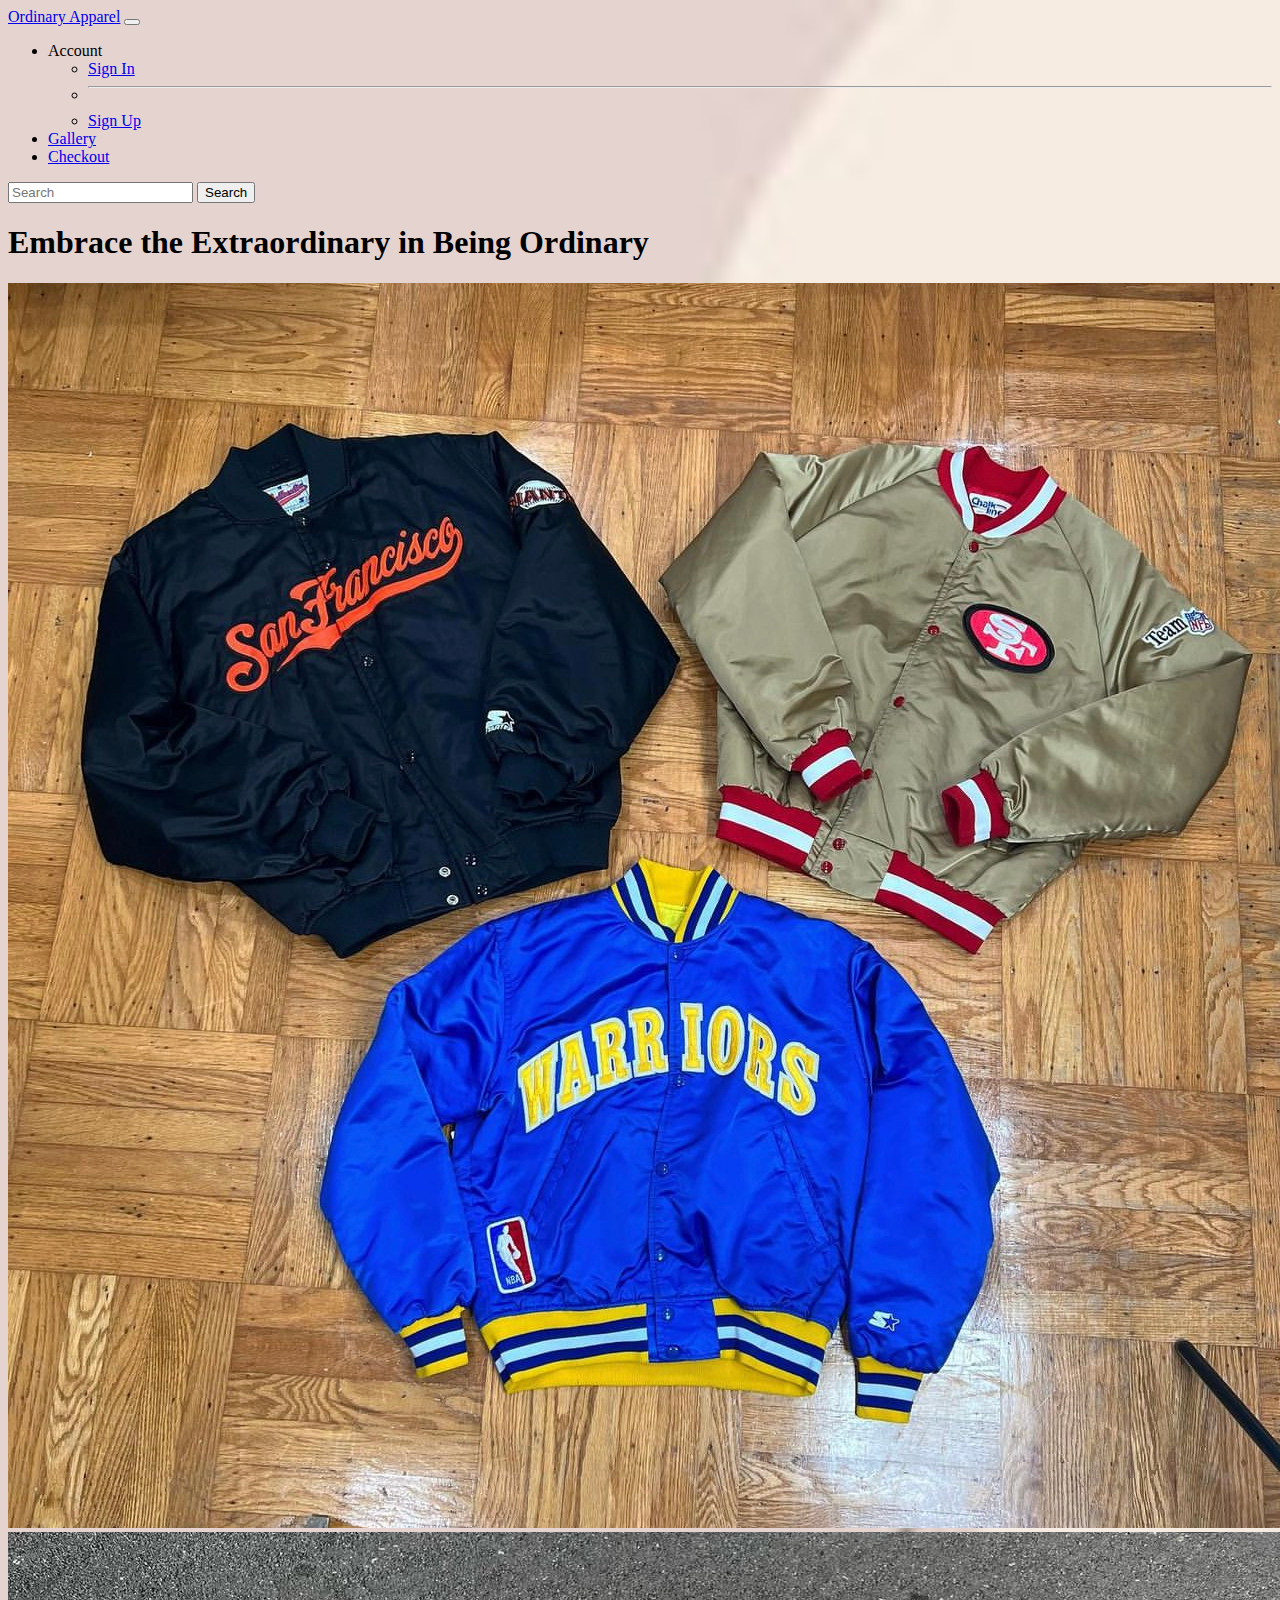
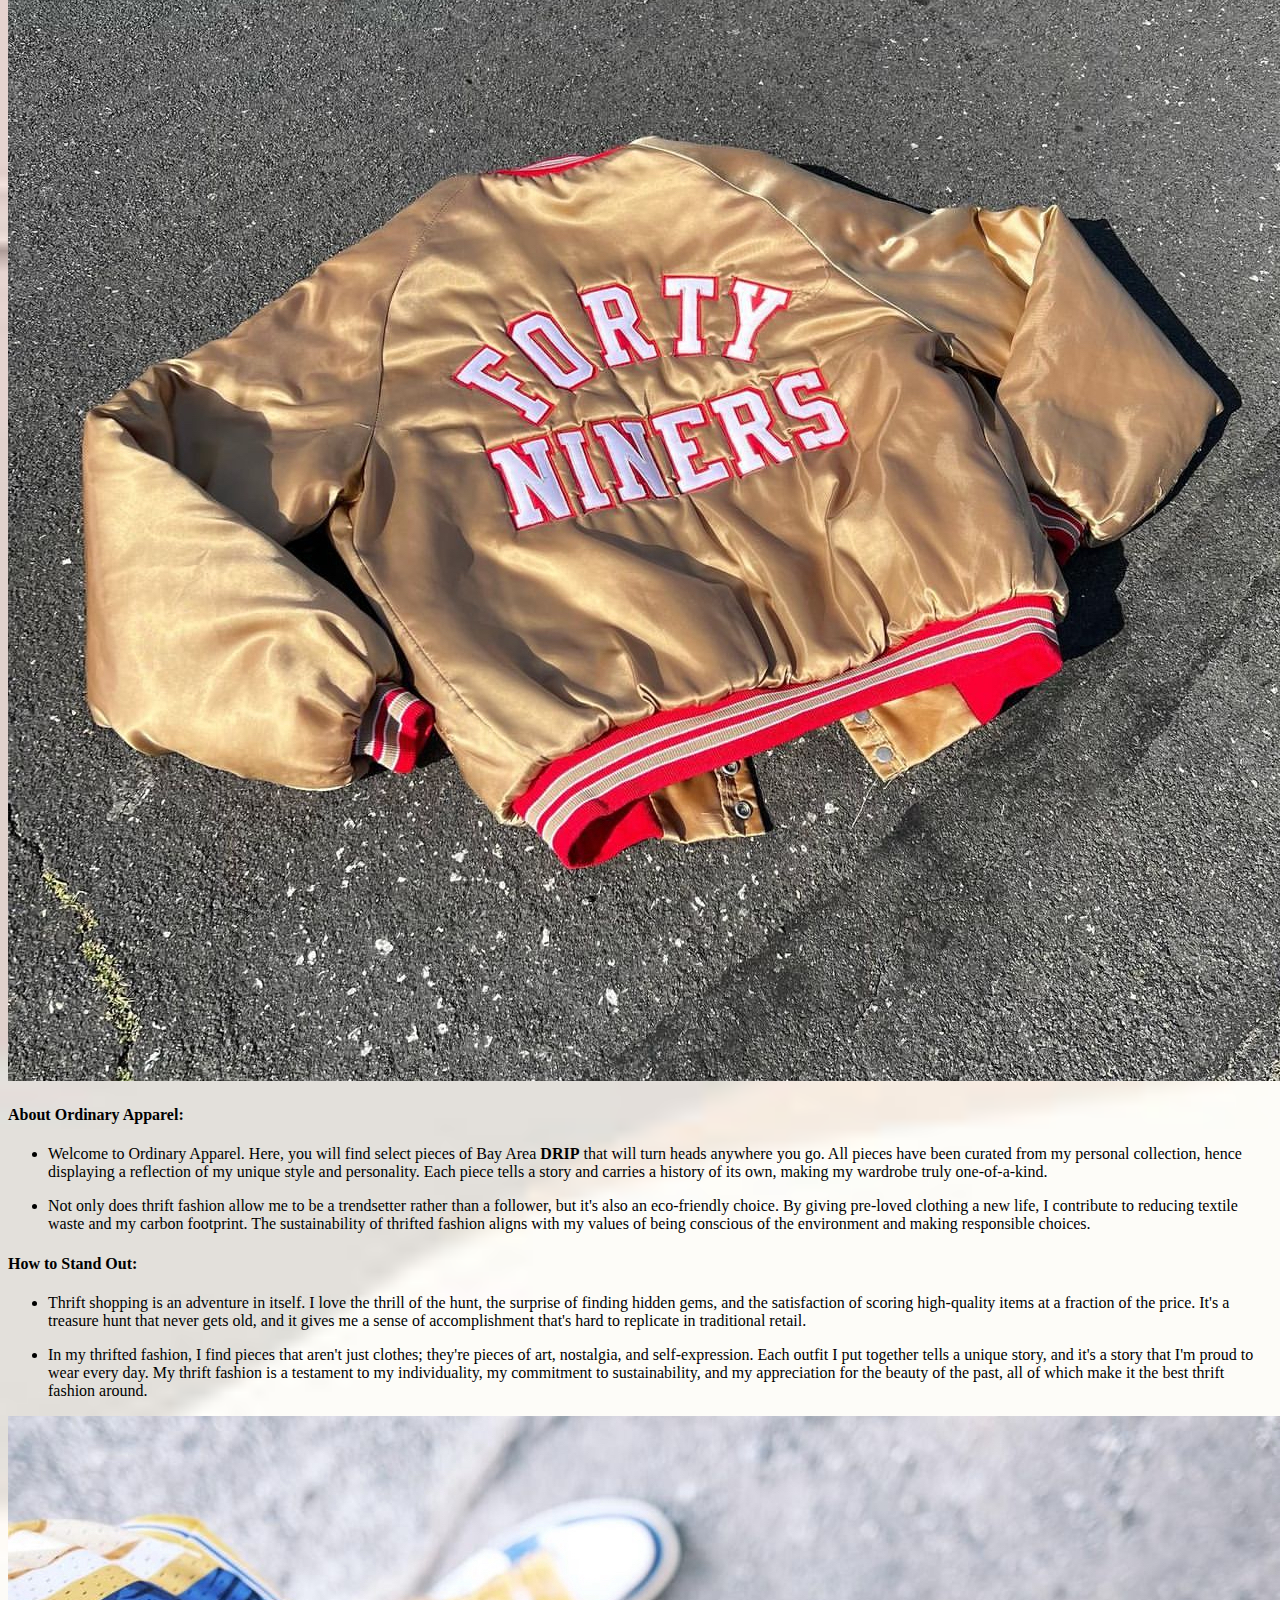
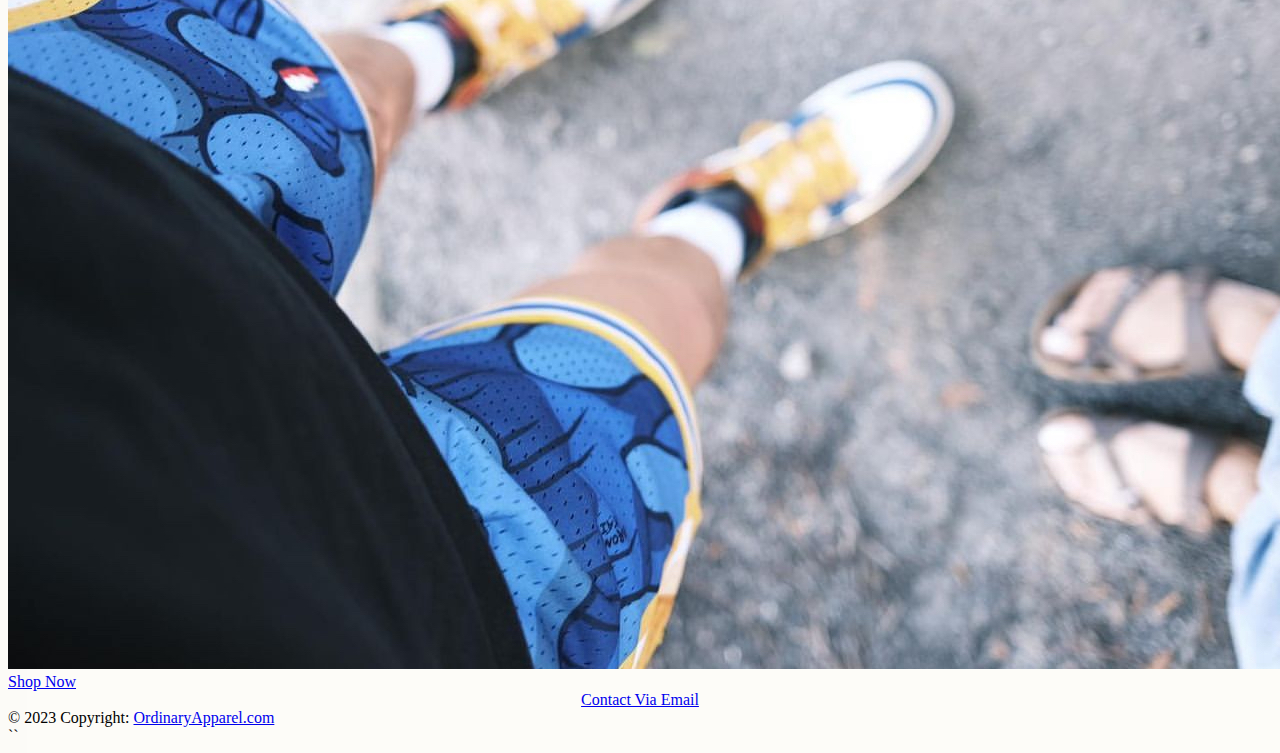
==== index.html @ fa8f9ea8 "Copied Over Template From Original" ====
<!DOCTYPE html>
<html lang="en">
<head>
  <title>Ordinary Apparel</title>
  <!-- Required meta tags -->
  <meta charset="utf-8">
  <meta name="viewport" content="width=device-width, initial-scale=1, shrink-to-fit=no">

  <!-- Bootstrap CSS v5.2.1 -->
  <link href="https://cdn.jsdelivr.net/npm/bootstrap@5.3.2/dist/css/bootstrap.min.css" rel="stylesheet" integrity="sha384-T3c6CoIi6uLrA9TneNEoa7RxnatzjcDSCmG1MXxSR1GAsXEV/Dwwykc2MPK8M2HN" crossorigin="anonymous">
  <link rel="stylesheet" href="/CSS/style.css">
</head>
<body>
  <header>
    <!-- Place navbar here (You can add Bootstrap Navbar here)-->
    <!-- **** NEED ADD RESPONSIVE TO NAV ****-->
    <!-- Container for Navbar-->
    <nav class="navbar navbar-expand-lg bg-secondary" data-bs-theme="dark">
      <div class="container-fluid">
        <a class="navbar-brand" href="/Index.html">Ordinary Apparel</a>
        <button class="navbar-toggler" type="button" data-bs-toggle="collapse" data-bs-target="#navbarColor01" aria-controls="navbarColor01" aria-expanded="false" aria-label="Toggle navigation">
          <span class="navbar-toggler-icon"></span>
        </button>
        <div class="collapse navbar-collapse" id="navbarColor01">
          <ul class="navbar-nav m-auto">
            <li class="nav-item dropdown">
              <a class="nav-link active-nav-custom dropdown-toggle nav-link-custom" role="button" data-bs-toggle="dropdown" aria-expanded="false">Account</a>
              <ul class="dropdown-menu">
                <li><a class="dropdown-item" href="/Pages/login.html">Sign In</a></li>
                <li><hr class="dropdown-divider"></li>
                <li><a class="dropdown-item" href="/Pages/registration.html">Sign Up</a></li>
              </ul>
            </li>
            <li class="nav-item">
              <a class="nav-link" href="/Pages/products.html">Gallery</a>
            </li>
            <li class="nav-item">
              <a class="nav-link" href="/Pages/checkout.html">Checkout</a>
            </li>
          </ul>
          <form class="d-flex">
            <input class="form-control me-sm-2" type="search" placeholder="Search">
            <button class="btn btn-secondary my-2 my-sm-0" type="submit">Search</button>
          </form>
        </div>
      </div>
    </nav>
  </header>
  
  <main>
    <div class="container px-4 text-center">
      <div class="row gx-5">
        <div class="col">
          <h1>Embrace the Extraordinary in Being Ordinary</h1>
        </div>
      </div>
    </div>

    <section>
      <div class="container">
        <div class="row">
          <div class="col-md-6 mb-4">
            <img src="/Images/homepage/YayArea.jpg" class="img-fluid" alt="Bay Area Drip">
          </div>

          <div class="col-md-6 mb-4">
            <img src="/Images/homepage/49ersHome.jpg" class="img-fluid" alt="Bang Bang 9er Gang">
          </div>
        </div>
      </div>
    </section>

    <section>
      <div class="container-fluid">
        <div class="row gy-2">
          <div class="col-md-6 col-lg-6">
            <h4 id="aboutSection">About Ordinary Apparel:</h4>
            <ul>
              <li>
                <p>Welcome to Ordinary Apparel. Here, you will find select pieces of Bay Area <strong>DRIP</strong> that will turn heads anywhere you go. All pieces have been curated from my personal collection, hence displaying a reflection of my unique style and personality. Each piece tells a story and carries a history of its own, making my wardrobe truly one-of-a-kind.</p>
              </li>
              <li>
                <p>Not only does thrift fashion allow me to be a trendsetter rather than a follower, but it's also an eco-friendly choice. By giving pre-loved clothing a new life, I contribute to reducing textile waste and my carbon footprint. The sustainability of thrifted fashion aligns with my values of being conscious of the environment and making responsible choices.</p>
              </li>
            </ul>
          </div>
          <div class="col-md-6">
            <h4 id="aboutSection">How to Stand Out:</h4>
            <ul>
              <li>
                <p>Thrift shopping is an adventure in itself. I love the thrill of the hunt, the surprise of finding hidden gems, and the satisfaction of scoring high-quality items at a fraction of the price. It's a treasure hunt that never gets old, and it gives me a sense of accomplishment that's hard to replicate in traditional retail.</p>
              </li>
              <li>
                <p>In my thrifted fashion, I find pieces that aren't just clothes; they're pieces of art, nostalgia, and self-expression. Each outfit I put together tells a unique story, and it's a story that I'm proud to wear every day. My thrift fashion is a testament to my individuality, my commitment to sustainability, and my appreciation for the beauty of the past, all of which make it the best thrift fashion around.</p>
              </li>
            </ul>
          </div>
        </div>
      </div>
    </section>

    <section>
      <div class="container">
        <div class="text-center">
          <img class="Drip-Check rounded" src="/Images/homepage/fit.jpg" alt="Drip Check">
          <div>
            <a href="/Pages/products.html" class="btn btn-outline-primary">Shop Now</a>
          </div>
        </div>
      </div>
    </section>
  </main>
  
  <footer>
    <!-- Place footer content here -->
    <a class="button" href="mailto:nfoong@appdev.yearup.org">Contact Via Email</a>
    <section>
      <div class="text-center p-4">
        © 2023 Copyright:
        <a class="text-reset fw-bold" href="https://mdbootstrap.com/">OrdinaryApparel.com</a>
      </div>
    </section>
  </footer>
  <!-- Bootstrap JavaScript Libraries -->
  <script src="https://cdn.jsdelivr.net/npm/bootstrap@5.3.2/dist/js/bootstrap.bundle.min.js" integrity="sha384-C6RzsynM9kWDrMNeT87bh95OGNyZPhcTNXj1NW7RuBCsyN/o0jlpcV8Qyq46cDfL" crossorigin="anonymous"></script>
</body>
</html>
``
---- CSS/style.css ----
body{
  background-image: url(/Images/notused/Abstract.jpg);
  background-repeat: no-repeat;
  background-size: cover;
}

.button {
  text-align: center; /* Align the text to the middle */
  display: block; /* Make it a block element to take full width (optional) */
  margin: 0 auto; /* Auto margin on the left to push it to the right (optional) */
}
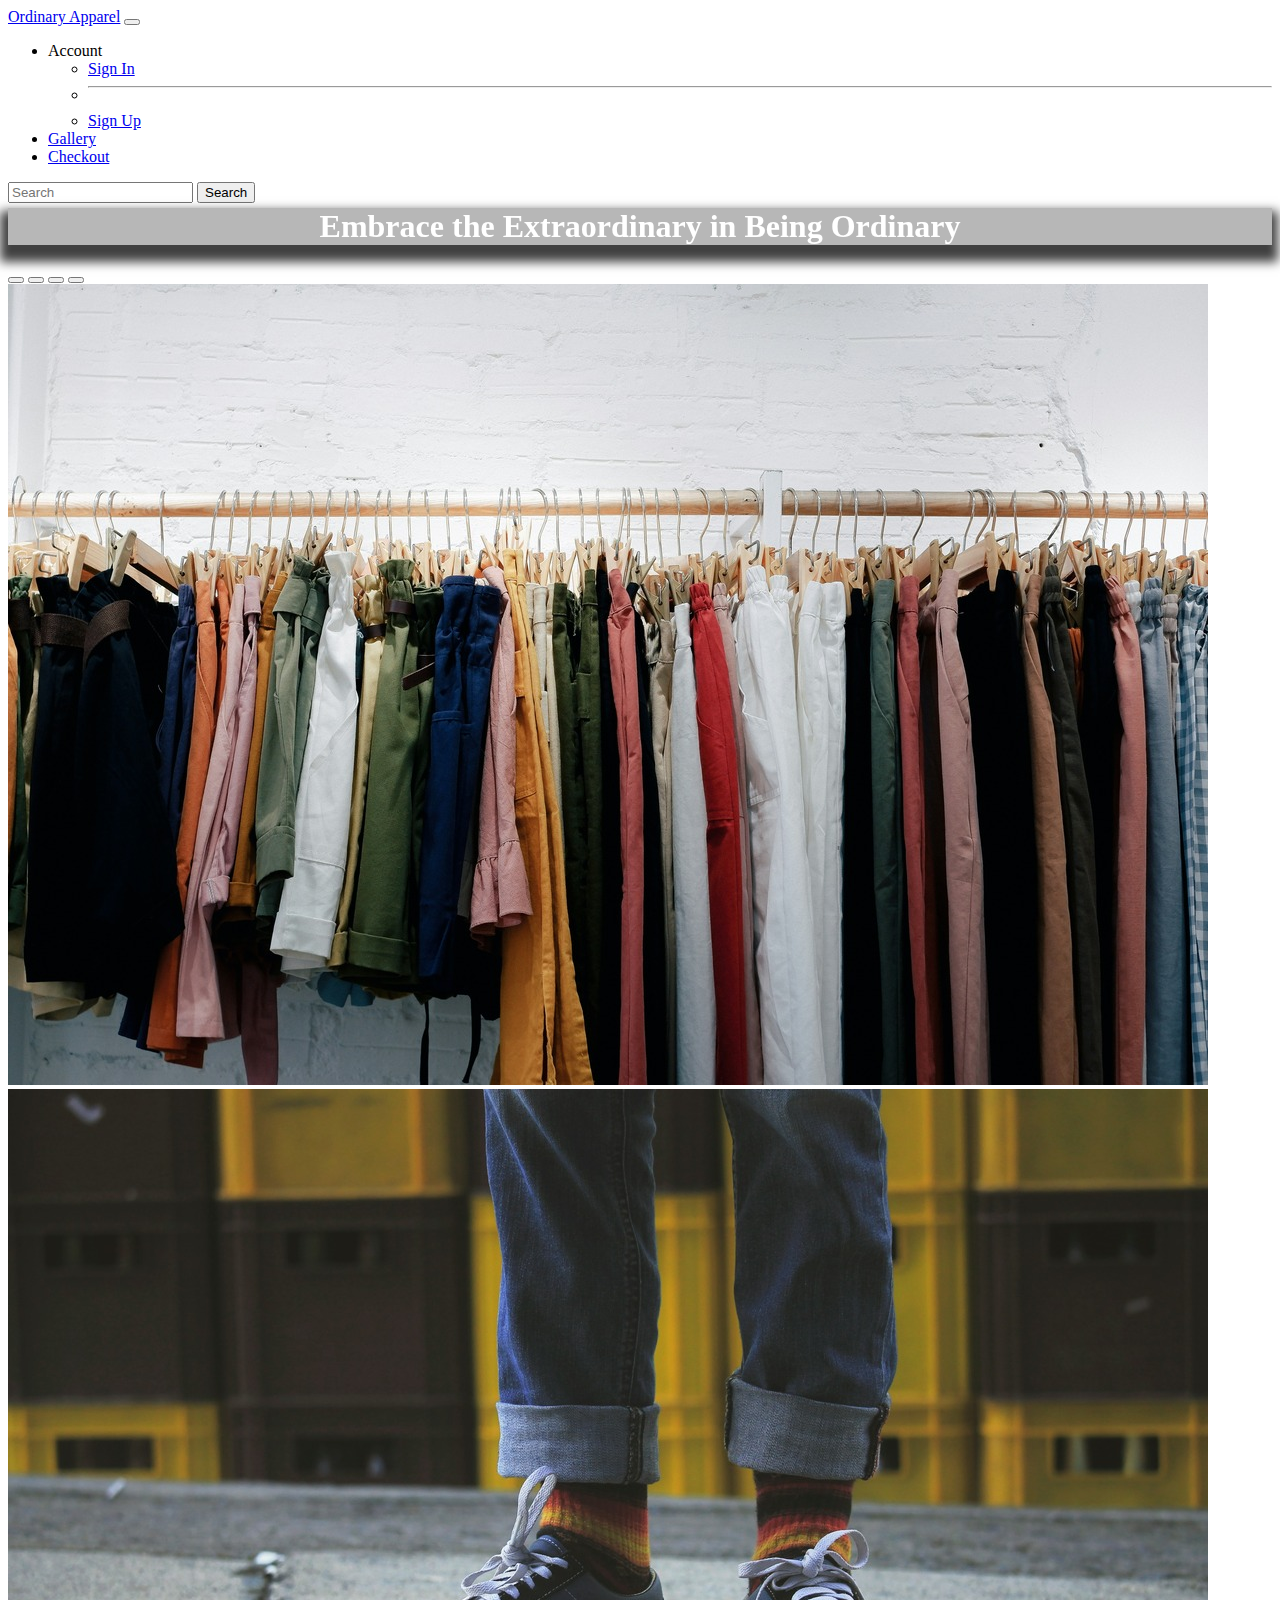
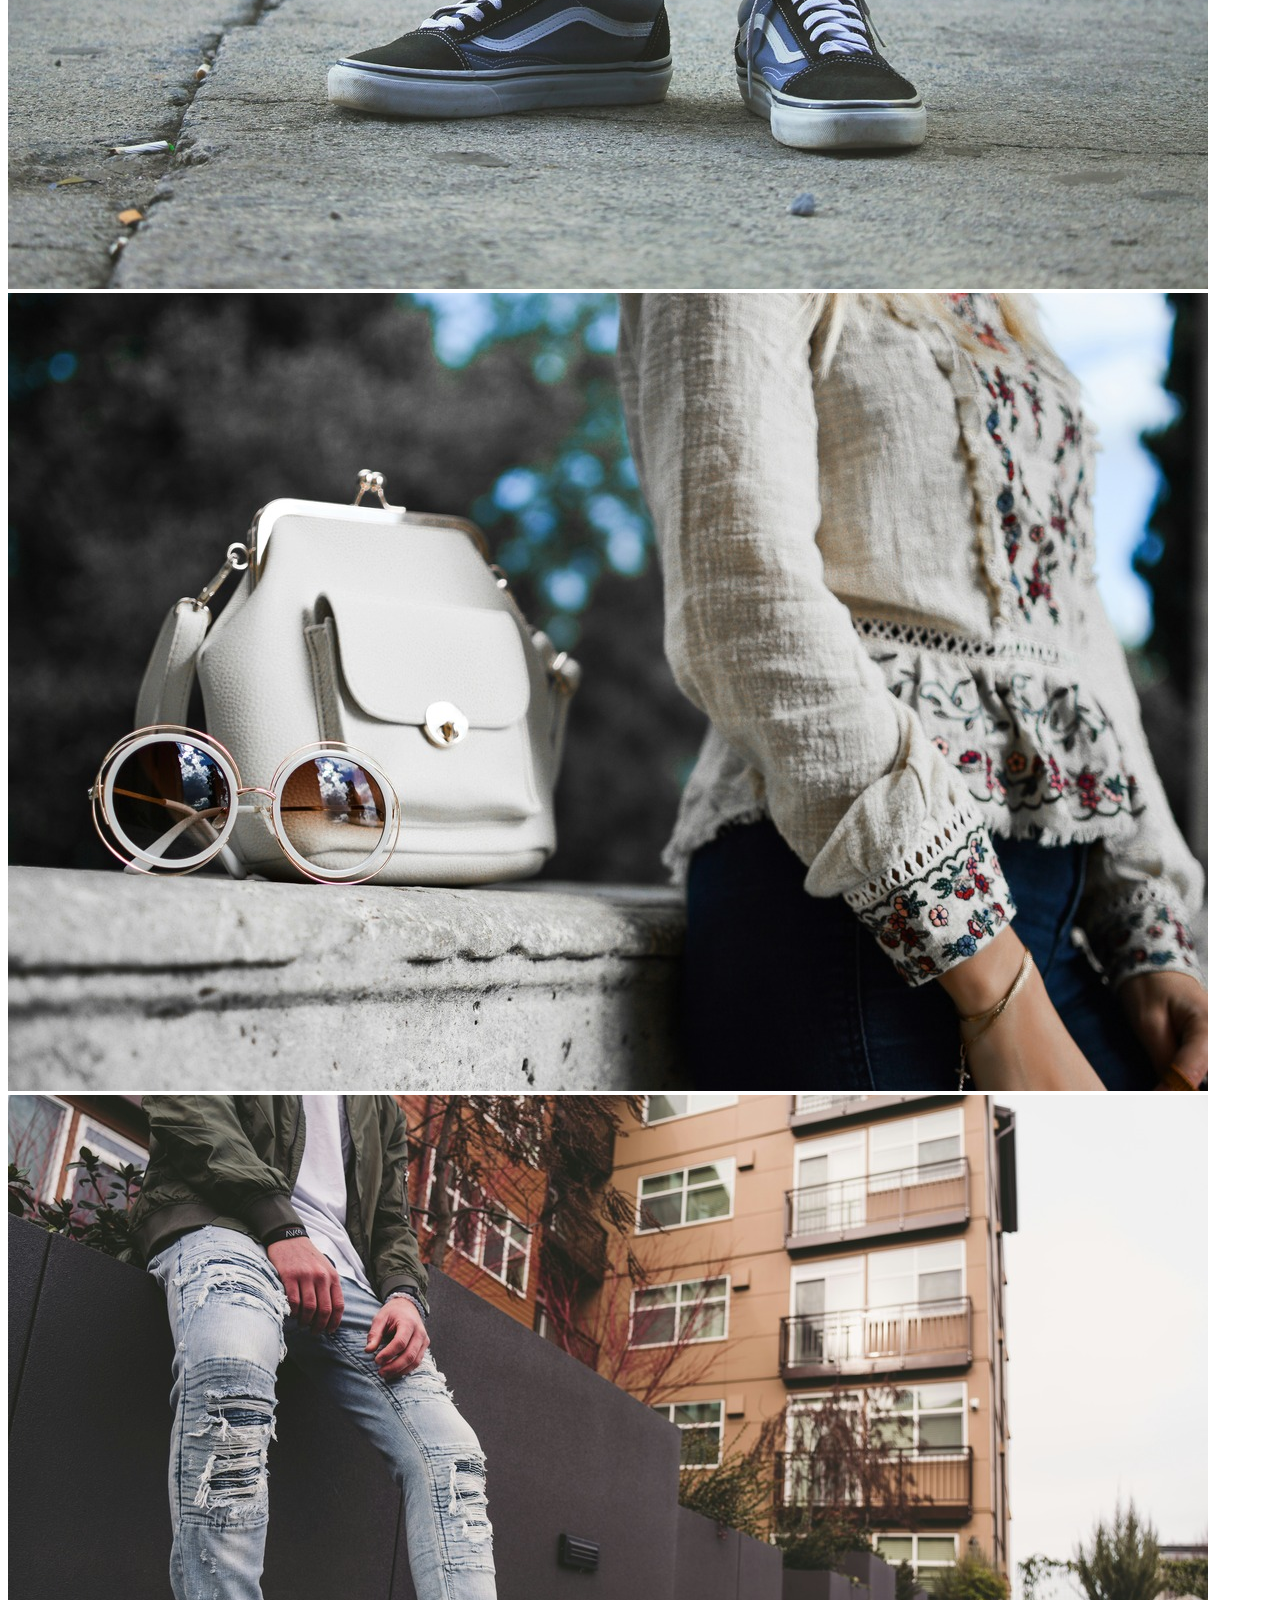
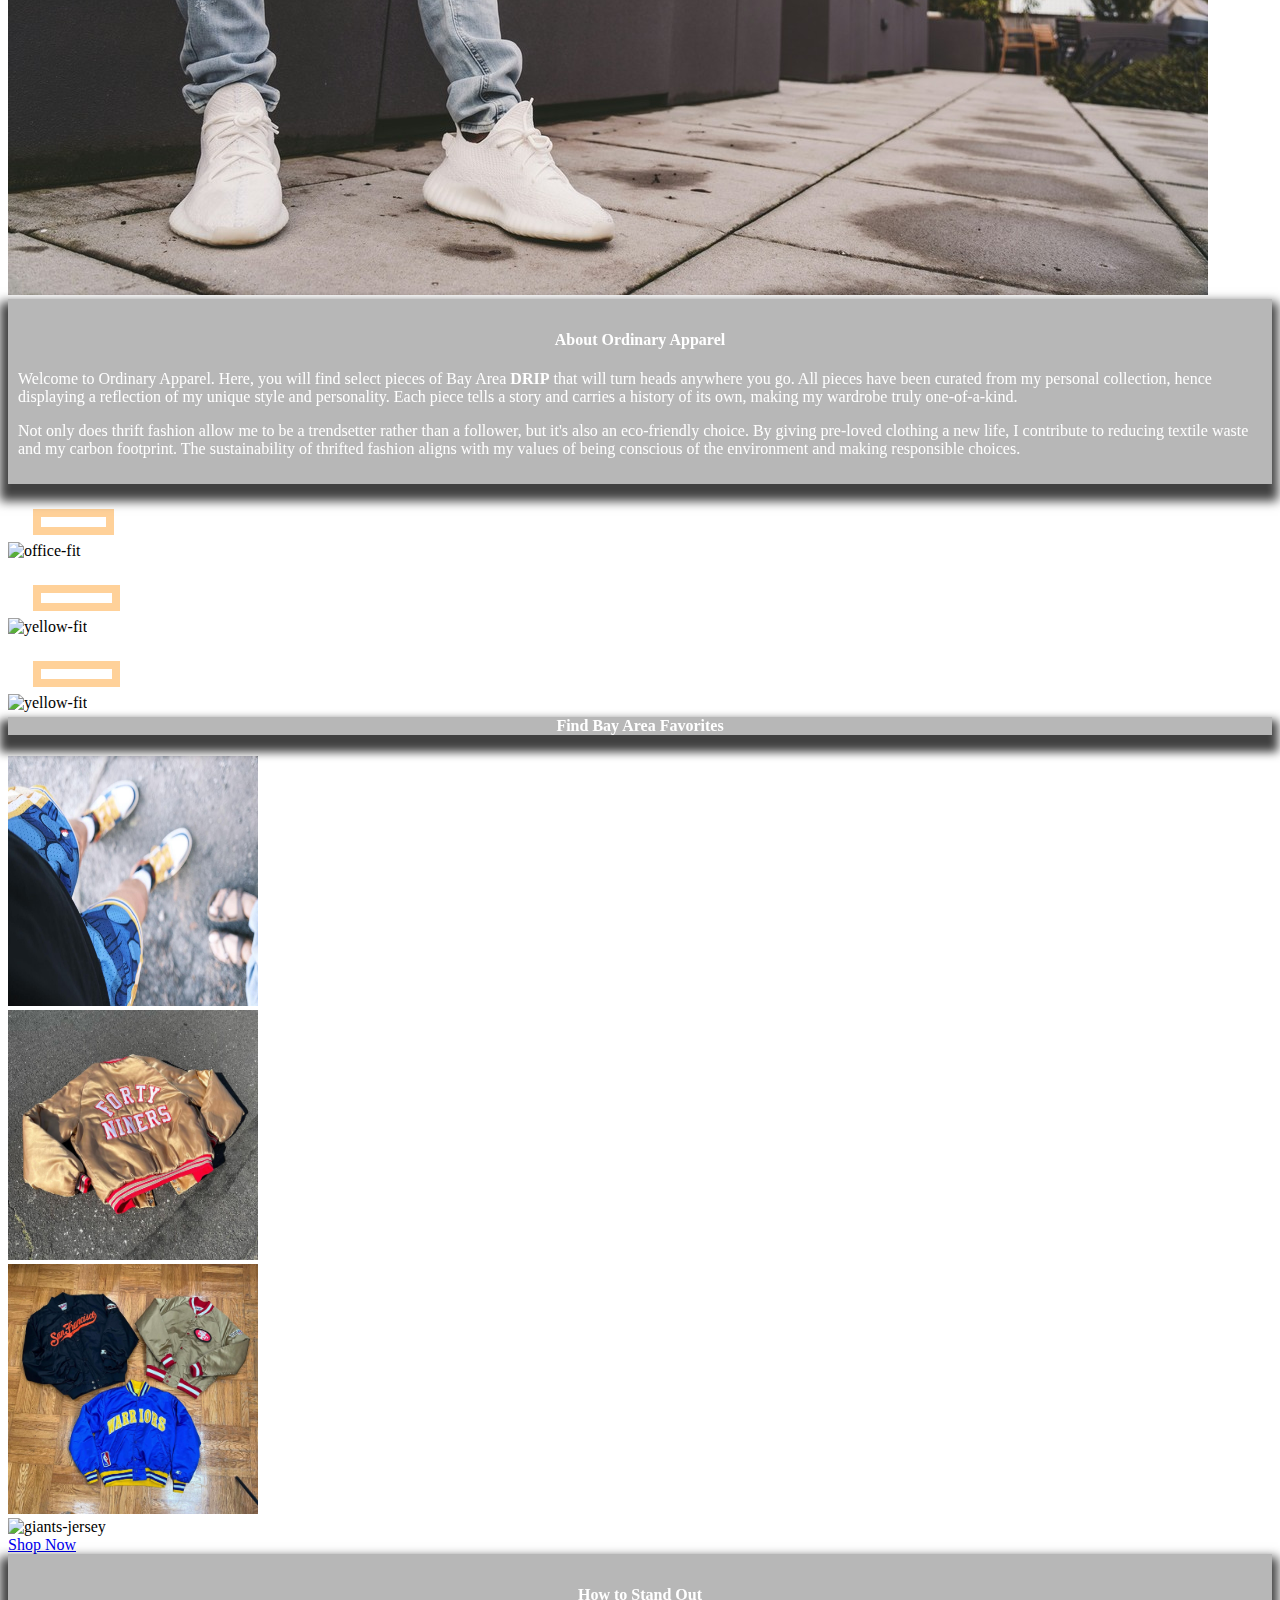
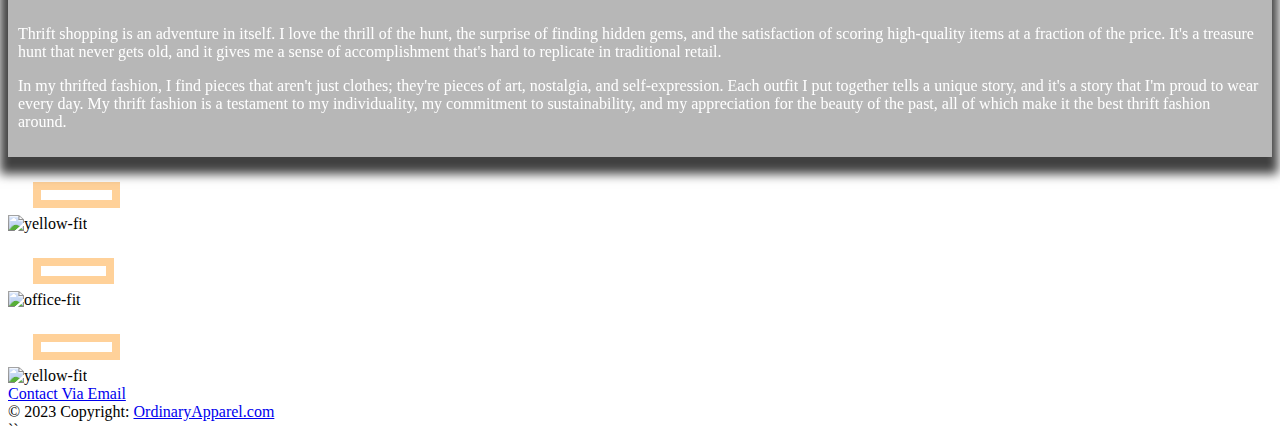
==== commit 824fe7cf: "updated home page layout" ====
--- a/index.html
+++ b/index.html
@@ -9,6 +9,7 @@
   <!-- Bootstrap CSS v5.2.1 -->
   <link href="https://cdn.jsdelivr.net/npm/bootstrap@5.3.2/dist/css/bootstrap.min.css" rel="stylesheet" integrity="sha384-T3c6CoIi6uLrA9TneNEoa7RxnatzjcDSCmG1MXxSR1GAsXEV/Dwwykc2MPK8M2HN" crossorigin="anonymous">
   <link rel="stylesheet" href="/CSS/style.css">
+  <link rel="stylesheet" href="/CSS/index.css">
 </head>
 <body>
   <header>
@@ -48,15 +49,34 @@
   </header>
   
   <main>
-    <div class="container px-4 text-center">
-      <div class="row gx-5">
-        <div class="col">
-          <h1>Embrace the Extraordinary in Being Ordinary</h1>
-        </div>
-      </div>
-    </div>
-
+    <h1>Embrace the Extraordinary in Being Ordinary</h1>
+     <!-- img carousel -->
     <section>
+      <div id="img-carousel" class="carousel slide" data-bs-ride="carousel">
+        <div class="carousel-indicators">
+          <button type="button" data-bs-target="#img-carousel" data-bs-slide-to="0" class="active" aria-label="Slide 1"></button>
+          <button type="button" data-bs-target="#img-carousel" data-bs-slide-to="1" aria-label="Slide 2"></button>
+          <button type="button" data-bs-target="#img-carousel" data-bs-slide-to="2" aria-label="Slide 3"></button>
+          <button type="button" data-bs-target="#img-carousel" data-bs-slide-to="3" aria-label="Slide 4"></button>
+        </div>
+        <div class="carousel-inner">
+          <div class="carousel-item active hero-img">
+            <img src="Images/homepage/hero-images/clothes-hero-img.jpg" class="d-block w-100" alt="clothes-rack">
+          </div>
+          <div class="carousel-item hero-img">
+            <img src="Images/homepage/hero-images/shoes-hero-img.jpg" class="d-block w-100" alt="shoes-n-socks">
+          </div>
+          <div class="carousel-item hero-img">
+            <img src="Images/homepage/hero-images/bag-glasses-hero-img.jpg" class="d-block w-100" alt="bag-glasses">
+          </div>
+          <div class="carousel-item hero-img">
+            <img src="Images/homepage/hero-images/pants-white-shoes.jpg" class="d-block w-100" alt="bag-glasses">
+          </div>
+        </div>
+      </div>
+    </section>
+
+    <!-- <section>
       <div class="container">
         <div class="row">
           <div class="col-md-6 mb-4">
@@ -68,9 +88,111 @@
           </div>
         </div>
       </div>
-    </section>
-
-    <section>
+    </section> -->
+
+     <!-- about -->
+     <section id="about" class="home-section">
+      <div class="home-text">
+        <h4 id="about-header">About Ordinary Apparel</h4>
+        <p class="p-1">Welcome to Ordinary Apparel. Here, you will find select pieces of Bay Area
+          <strong>DRIP</strong> that
+          will turn heads anywhere you go. All pieces have been curated from my personal collection, hence
+          displaying a reflection of my unique style and personality. Each piece tells a story and carries a
+          history of its own, making my wardrobe truly one-of-a-kind.</p>
+
+        <p class="p-2">Not only does thrift fashion allow me to be a trendsetter rather than a follower, but it's also an
+          eco-friendly choice. By giving pre-loved clothing a new life, I contribute to reducing textile waste
+          and my carbon footprint. The sustainability of thrifted fashion aligns with my values of being
+          conscious of the environment and making responsible choices.</p>
+      </div>
+      <div class="row m-auto ">
+        <div id="about-imgs">
+          <div class="row grid-imgs container m-auto">
+            <div id="about-img-1" class="grid-img col-lg-4 col-md-12">
+              <img
+              src="https://images.unsplash.com/photo-1615206036726-b7eba69bfb4c?q=80&w=2080&auto=format&fit=crop&ixlib=rb-4.0.3&ixid=M3wxMjA3fDB8MHxwaG90by1wYWdlfHx8fGVufDB8fHx8fA%3D%3D"
+              alt="office-fit">
+            </div>
+            <div id="about-img-2" class="grid-img col-lg-4 col-md-12">
+              <img
+                src="https://images.unsplash.com/photo-1520006403909-838d6b92c22e?q=80&w=2070&auto=format&fit=crop&ixlib=rb-4.0.3&ixid=M3wxMjA3fDB8MHxwaG90by1wYWdlfHx8fGVufDB8fHx8fA%3D%3D"
+                alt="yellow-fit">
+             
+            </div>
+            <div id="about-img-3" class="grid-img col-lg-4 col-md-12">
+              <img
+                src="https://images.unsplash.com/photo-1530505580493-3fa88046af67?q=80&w=1974&auto=format&fit=crop&ixlib=rb-4.0.3&ixid=M3wxMjA3fDB8MHxwaG90by1wYWdlfHx8fGVufDB8fHx8fA%3D%3D"
+                alt="yellow-fit">
+            </div>
+          </div>
+        </div>
+      </div>
+    </section>
+
+    <!-- Bay Area image gallery -->
+    <section class="bay">
+      <h4>Find Bay Area Favorites</h4>
+      <div id="img-gallery" class="row">
+        <div class="col-lg-3 col-md-12">
+          <img class="Drip-Check rounded" src="/Images/homepage/fit.jpg" alt="Drip Check">
+        </div>
+        <div class="col-lg-3 col-md-12">
+          <img class="Drip-Check rounded" src="Images/homepage/49ersHome.jpg" alt="49ersHome">
+        </div>
+        <div class="col-lg-3 col-md-12">
+          <img class="Drip-Check rounded" src="Images/homepage/YayArea.jpg" alt="jackets">
+        </div>
+        <div class="col-lg-3 col-md-12">
+          <img class="Drip-Check rounded" src="https://127315472.cdn6.editmysite.com/uploads/1/2/7/3/127315472/s726499586514387208_p10197_i1_w800.png" alt="giants-jersey">
+        </div>
+      </div>
+
+      <div class="text-center m-5">
+        <a href="/Pages/products.html" class="btn btn-outline-primary">Shop Now</a>
+      </div>
+    </section>
+
+     <!-- stand out -->
+     <section id="stand-out" class="home-section">
+      <div class="home-text">
+        <h4 id="stand-out-header">How to Stand Out</h4>
+        <p class="p-1">Thrift shopping is an adventure in itself. I love the thrill of the hunt, the surprise of
+          finding
+          hidden gems, and the satisfaction of scoring high-quality items at a fraction of the price. It's a
+          treasure hunt that never gets old, and it gives me a sense of accomplishment that's hard to replicate
+          in traditional retail.</p>
+
+        <p class="p-2">In my thrifted fashion, I find pieces that aren't just clothes; they're pieces of art,
+          nostalgia, and
+          self-expression. Each outfit I put together tells a unique story, and it's a story that I'm proud to
+          wear every day. My thrift fashion is a testament to my individuality, my commitment to sustainability,
+          and my appreciation for the beauty of the past, all of which make it the best thrift fashion around.
+        </p>
+      </div>
+      <div class="row">
+        <div id="stand-out-imgs">
+          <div class="row grid-imgs container m-auto">
+            <div id="stand-out-img-1" class="grid-img col-lg-4 col-md-12">
+              <img
+                src="https://images.unsplash.com/photo-1515886657613-9f3515b0c78f?q=80&w=1920&auto=format&fit=crop&ixlib=rb-4.0.3&ixid=M3wxMjA3fDB8MHxwaG90by1wYWdlfHx8fGVufDB8fHx8fA%3D%3D"
+                alt="yellow-fit">
+            </div>
+            <div id="stand-out-img-2" class="grid-img col-lg-4 col-md-12">
+              <img
+                src="https://images.unsplash.com/photo-1573878593061-ed8c445d0af4?q=80&w=1974&auto=format&fit=crop&ixlib=rb-4.0.3&ixid=M3wxMjA3fDB8MHxwaG90by1wYWdlfHx8fGVufDB8fHx8fA%3D%3D"
+                alt="office-fit">
+            </div>
+            <div id="stand-out-img-3" class="grid-img col-lg-4 col-md-12">
+              <img
+                src="https://images.unsplash.com/photo-1613053341085-db794820ce43?q=80&w=1856&auto=format&fit=crop&ixlib=rb-4.0.3&ixid=M3wxMjA3fDB8MHxwaG90by1wYWdlfHx8fGVufDB8fHx8fA%3D%3D"
+                alt="yellow-fit">
+            </div>
+          </div>
+        </div>
+      </div>
+    </section>
+
+    <!-- <section>
       <div class="container-fluid">
         <div class="row gy-2">
           <div class="col-md-6 col-lg-6">
@@ -97,8 +219,8 @@
           </div>
         </div>
       </div>
-    </section>
-
+    </section> -->
+<!-- 
     <section>
       <div class="container">
         <div class="text-center">
@@ -108,7 +230,7 @@
           </div>
         </div>
       </div>
-    </section>
+    </section> -->
   </main>
   
   <footer>
--- a/CSS/index.css
+++ b/CSS/index.css
@@ -0,0 +1,58 @@
+
+h1 {
+    background-color: rgba(74, 74, 74, 0.398);
+    color: white;
+    backdrop-filter: blur(2px);
+    box-shadow: -1px 10px 10px 7px rgba(0, 0, 0, 0.75);
+    z-index: 3;
+    position: relative;
+    text-align: center;
+    margin-top: 5px;
+}
+
+h4 {
+    text-align: center;
+}
+
+.hero-img {
+    max-height: 900px;
+}
+
+.home-text {
+    background-color: rgba(74, 74, 74, 0.398);
+    color: white;
+    backdrop-filter: blur(5px);
+    border: none;
+    padding: 10px;
+    box-shadow: -1px 10px 10px 7px rgba(0, 0, 0, 0.75);
+}
+
+.bay > h4 {
+    background-color: rgba(74, 74, 74, 0.398);
+    color: white;
+    backdrop-filter: blur(2px);
+    box-shadow: -1px 10px 10px 7px rgba(0, 0, 0, 0.75);
+    z-index: 3;
+    position: relative;
+    text-align: center;
+    margin-top: 5px;
+}
+
+.grid-img>img {
+    --a: calc((2*25px) + 8px);
+    max-width: 350px;
+    aspect-ratio: 1 / 1;
+    padding: var(--a) var(--a) 0 0;
+    outline: 8px solid #ffd199;
+    outline-offset: calc(25px - var(--a));
+    transition: .4s;
+}
+
+.grid-img>img:hover {
+    padding: calc(var(--a) / 2);
+}
+
+.Drip-Check {
+    max-width: 250px;
+    aspect-ratio: 1 / 1;
+}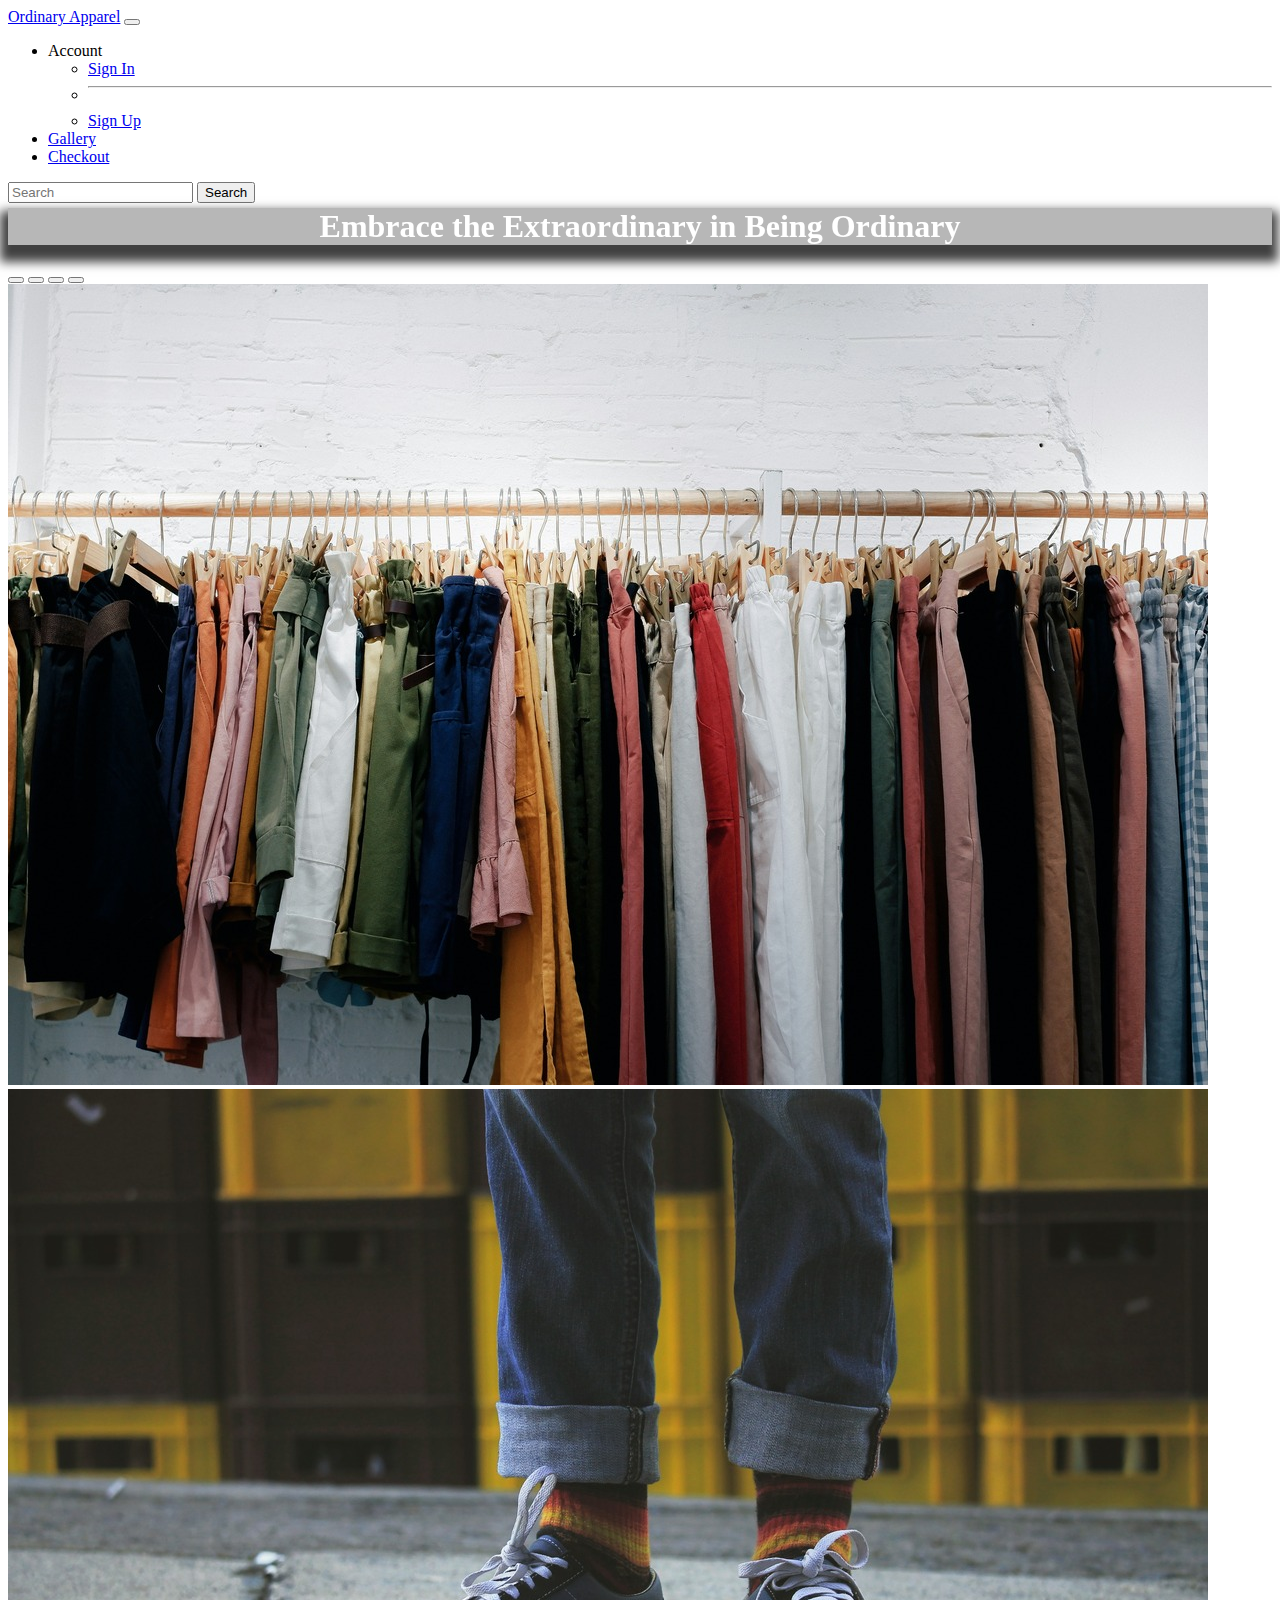
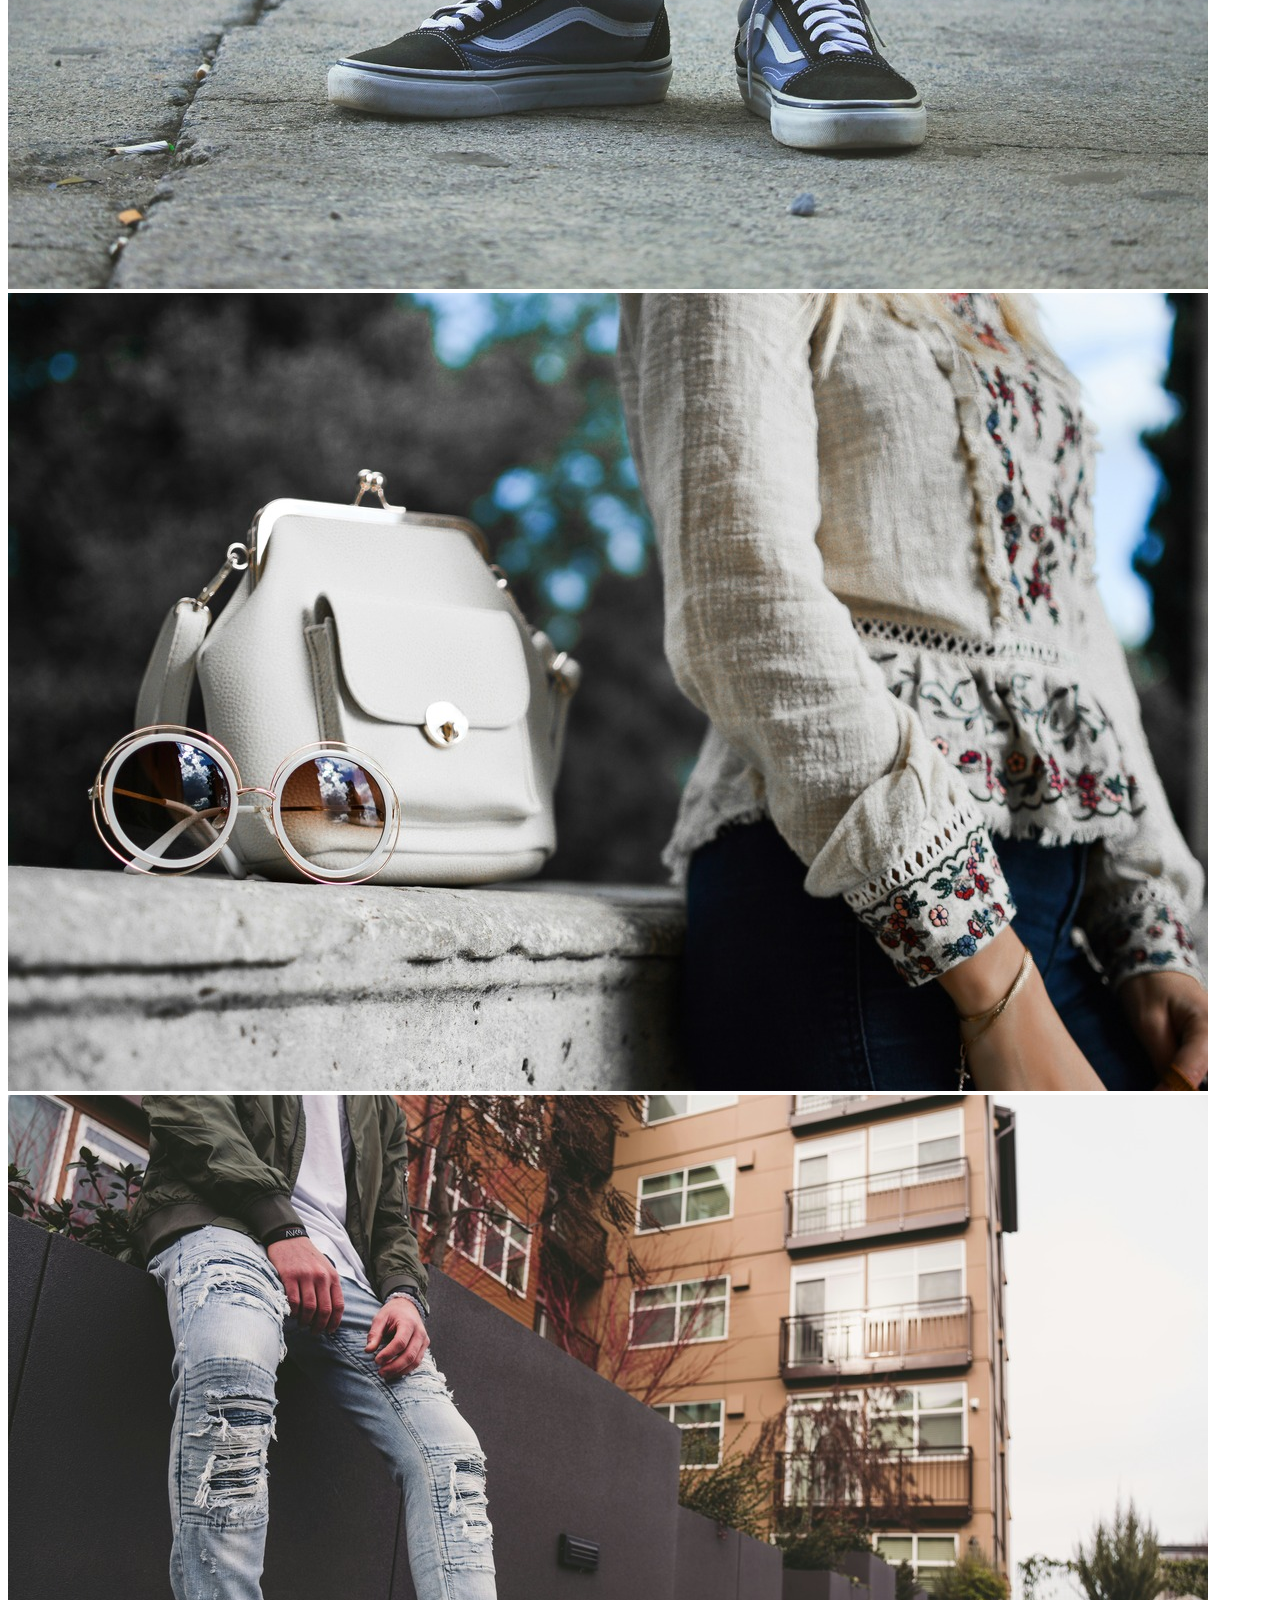
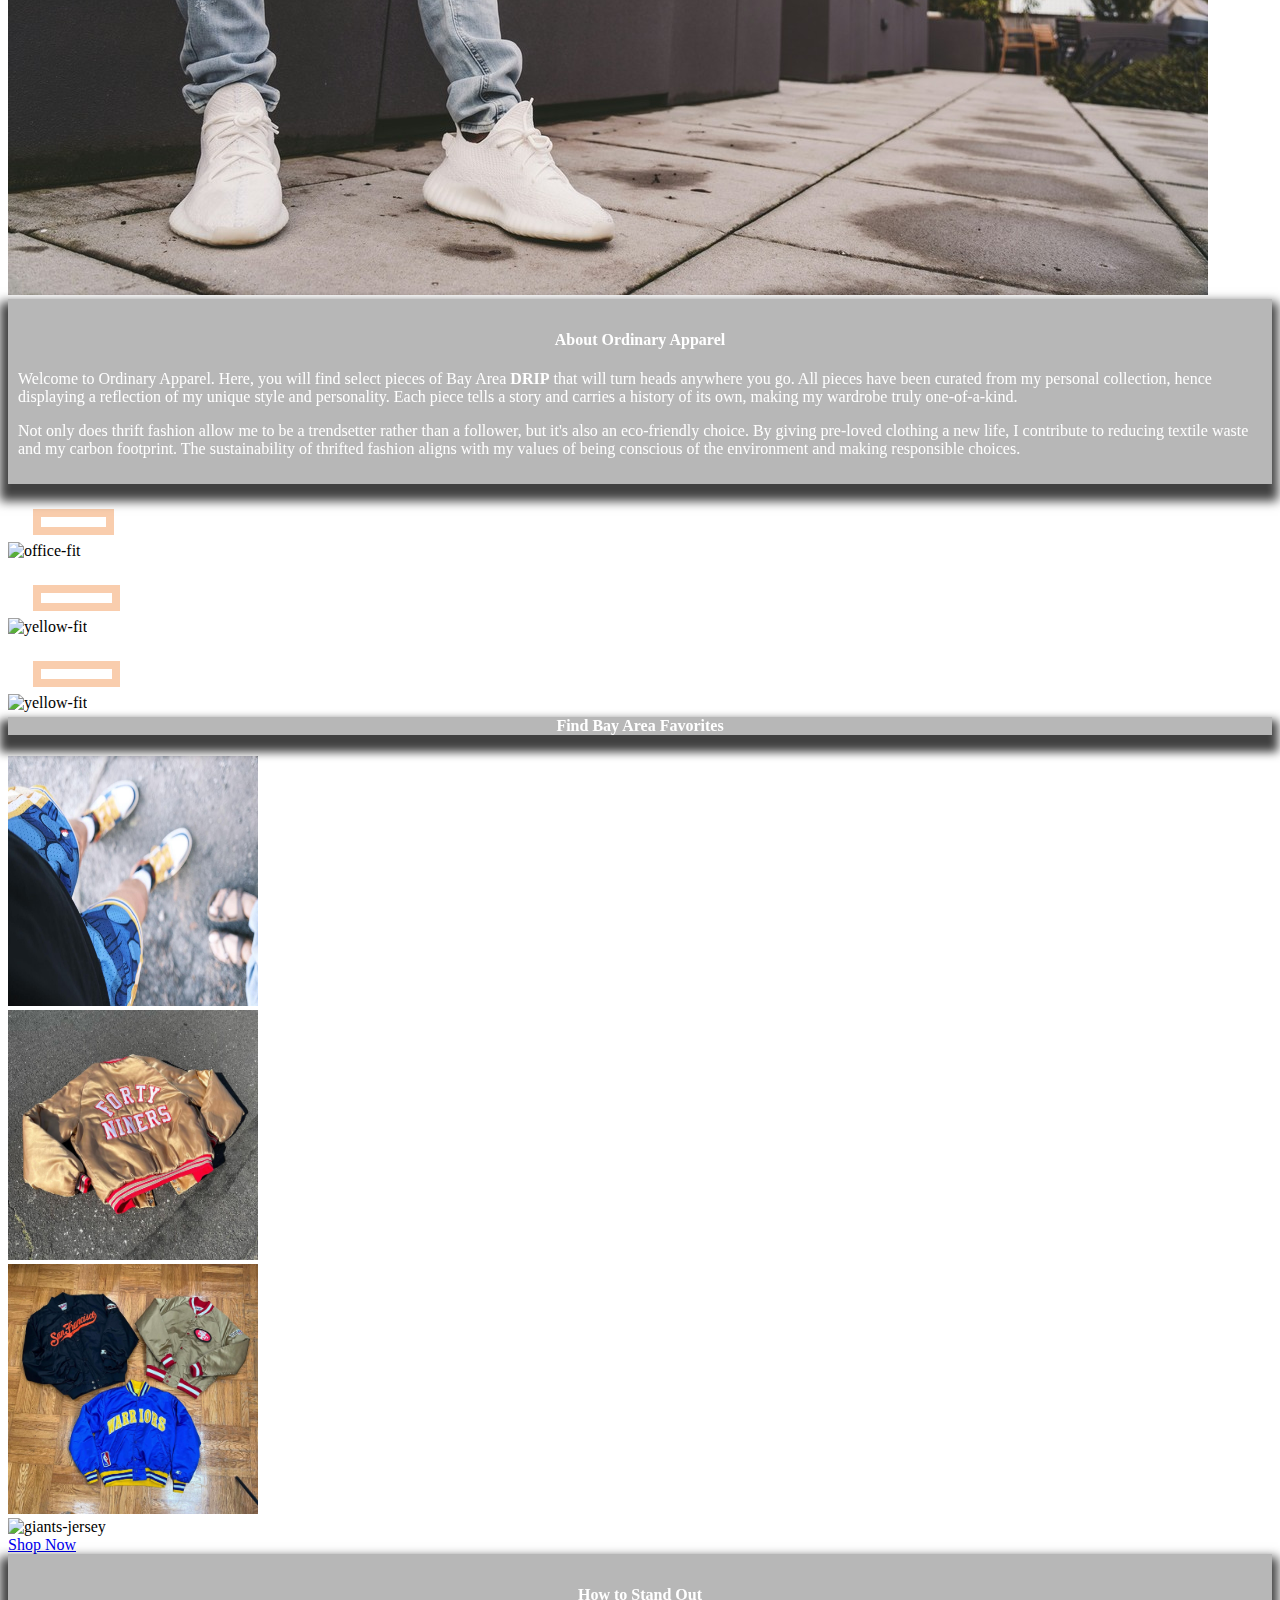
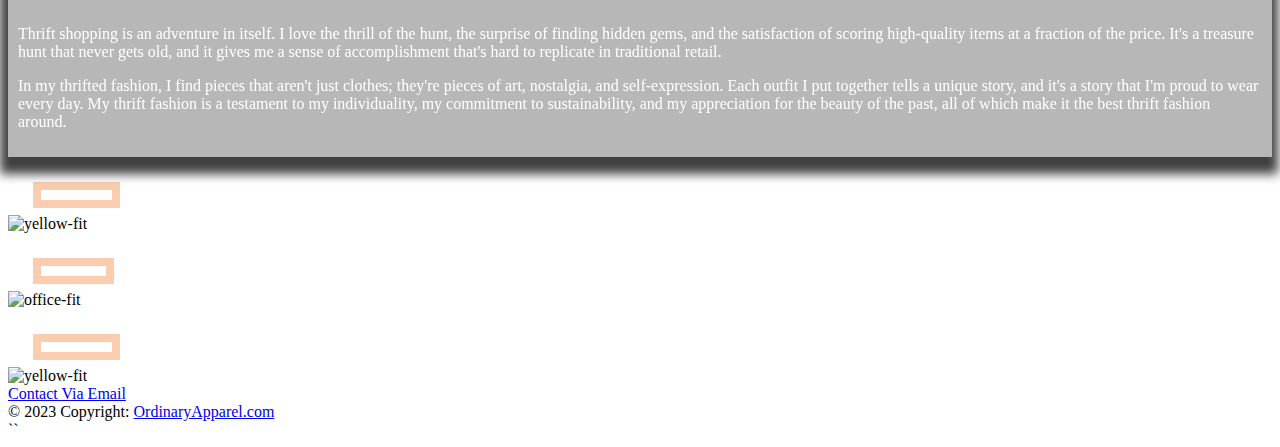
==== commit 49742bc7: "added scroll animations" ====
--- a/index.html
+++ b/index.html
@@ -1,5 +1,6 @@
 <!DOCTYPE html>
 <html lang="en">
+
 <head>
   <title>Ordinary Apparel</title>
   <!-- Required meta tags -->
@@ -7,10 +8,13 @@
   <meta name="viewport" content="width=device-width, initial-scale=1, shrink-to-fit=no">
 
   <!-- Bootstrap CSS v5.2.1 -->
-  <link href="https://cdn.jsdelivr.net/npm/bootstrap@5.3.2/dist/css/bootstrap.min.css" rel="stylesheet" integrity="sha384-T3c6CoIi6uLrA9TneNEoa7RxnatzjcDSCmG1MXxSR1GAsXEV/Dwwykc2MPK8M2HN" crossorigin="anonymous">
+  <link href="https://cdn.jsdelivr.net/npm/bootstrap@5.3.2/dist/css/bootstrap.min.css" rel="stylesheet"
+    integrity="sha384-T3c6CoIi6uLrA9TneNEoa7RxnatzjcDSCmG1MXxSR1GAsXEV/Dwwykc2MPK8M2HN" crossorigin="anonymous">
   <link rel="stylesheet" href="/CSS/style.css">
   <link rel="stylesheet" href="/CSS/index.css">
+  <script src="https://unpkg.com/scrollreveal"></script>
 </head>
+
 <body>
   <header>
     <!-- Place navbar here (You can add Bootstrap Navbar here)-->
@@ -19,16 +23,20 @@
     <nav class="navbar navbar-expand-lg bg-secondary" data-bs-theme="dark">
       <div class="container-fluid">
         <a class="navbar-brand" href="/Index.html">Ordinary Apparel</a>
-        <button class="navbar-toggler" type="button" data-bs-toggle="collapse" data-bs-target="#navbarColor01" aria-controls="navbarColor01" aria-expanded="false" aria-label="Toggle navigation">
+        <button class="navbar-toggler" type="button" data-bs-toggle="collapse" data-bs-target="#navbarColor01"
+          aria-controls="navbarColor01" aria-expanded="false" aria-label="Toggle navigation">
           <span class="navbar-toggler-icon"></span>
         </button>
         <div class="collapse navbar-collapse" id="navbarColor01">
           <ul class="navbar-nav m-auto">
             <li class="nav-item dropdown">
-              <a class="nav-link active-nav-custom dropdown-toggle nav-link-custom" role="button" data-bs-toggle="dropdown" aria-expanded="false">Account</a>
+              <a class="nav-link active-nav-custom dropdown-toggle nav-link-custom" role="button"
+                data-bs-toggle="dropdown" aria-expanded="false">Account</a>
               <ul class="dropdown-menu">
                 <li><a class="dropdown-item" href="/Pages/login.html">Sign In</a></li>
-                <li><hr class="dropdown-divider"></li>
+                <li>
+                  <hr class="dropdown-divider">
+                </li>
                 <li><a class="dropdown-item" href="/Pages/registration.html">Sign Up</a></li>
               </ul>
             </li>
@@ -47,14 +55,15 @@
       </div>
     </nav>
   </header>
-  
+
   <main>
-    <h1>Embrace the Extraordinary in Being Ordinary</h1>
-     <!-- img carousel -->
+    <h1 class="headline">Embrace the Extraordinary in Being Ordinary</h1>
+    <!-- img carousel -->
     <section>
       <div id="img-carousel" class="carousel slide" data-bs-ride="carousel">
         <div class="carousel-indicators">
-          <button type="button" data-bs-target="#img-carousel" data-bs-slide-to="0" class="active" aria-label="Slide 1"></button>
+          <button type="button" data-bs-target="#img-carousel" data-bs-slide-to="0" class="active"
+            aria-label="Slide 1"></button>
           <button type="button" data-bs-target="#img-carousel" data-bs-slide-to="1" aria-label="Slide 2"></button>
           <button type="button" data-bs-target="#img-carousel" data-bs-slide-to="2" aria-label="Slide 3"></button>
           <button type="button" data-bs-target="#img-carousel" data-bs-slide-to="3" aria-label="Slide 4"></button>
@@ -76,31 +85,19 @@
       </div>
     </section>
 
-    <!-- <section>
-      <div class="container">
-        <div class="row">
-          <div class="col-md-6 mb-4">
-            <img src="/Images/homepage/YayArea.jpg" class="img-fluid" alt="Bay Area Drip">
-          </div>
-
-          <div class="col-md-6 mb-4">
-            <img src="/Images/homepage/49ersHome.jpg" class="img-fluid" alt="Bang Bang 9er Gang">
-          </div>
-        </div>
-      </div>
-    </section> -->
-
-     <!-- about -->
-     <section id="about" class="home-section">
+    <!-- about -->
+    <section id="about" class="home-section">
       <div class="home-text">
-        <h4 id="about-header">About Ordinary Apparel</h4>
+        <h4 id="about-header" class="div-headline">About Ordinary Apparel</h4>
         <p class="p-1">Welcome to Ordinary Apparel. Here, you will find select pieces of Bay Area
           <strong>DRIP</strong> that
           will turn heads anywhere you go. All pieces have been curated from my personal collection, hence
           displaying a reflection of my unique style and personality. Each piece tells a story and carries a
-          history of its own, making my wardrobe truly one-of-a-kind.</p>
-
-        <p class="p-2">Not only does thrift fashion allow me to be a trendsetter rather than a follower, but it's also an
+          history of its own, making my wardrobe truly one-of-a-kind.
+        </p>
+
+        <p class="p-2">Not only does thrift fashion allow me to be a trendsetter rather than a follower, but it's also
+          an
           eco-friendly choice. By giving pre-loved clothing a new life, I contribute to reducing textile waste
           and my carbon footprint. The sustainability of thrifted fashion aligns with my values of being
           conscious of the environment and making responsible choices.</p>
@@ -110,14 +107,14 @@
           <div class="row grid-imgs container m-auto">
             <div id="about-img-1" class="grid-img col-lg-4 col-md-12">
               <img
-              src="https://images.unsplash.com/photo-1615206036726-b7eba69bfb4c?q=80&w=2080&auto=format&fit=crop&ixlib=rb-4.0.3&ixid=M3wxMjA3fDB8MHxwaG90by1wYWdlfHx8fGVufDB8fHx8fA%3D%3D"
-              alt="office-fit">
+                src="https://images.unsplash.com/photo-1615206036726-b7eba69bfb4c?q=80&w=2080&auto=format&fit=crop&ixlib=rb-4.0.3&ixid=M3wxMjA3fDB8MHxwaG90by1wYWdlfHx8fGVufDB8fHx8fA%3D%3D"
+                alt="office-fit">
             </div>
             <div id="about-img-2" class="grid-img col-lg-4 col-md-12">
               <img
                 src="https://images.unsplash.com/photo-1520006403909-838d6b92c22e?q=80&w=2070&auto=format&fit=crop&ixlib=rb-4.0.3&ixid=M3wxMjA3fDB8MHxwaG90by1wYWdlfHx8fGVufDB8fHx8fA%3D%3D"
                 alt="yellow-fit">
-             
+
             </div>
             <div id="about-img-3" class="grid-img col-lg-4 col-md-12">
               <img
@@ -131,8 +128,8 @@
 
     <!-- Bay Area image gallery -->
     <section class="bay">
-      <h4>Find Bay Area Favorites</h4>
-      <div id="img-gallery" class="row">
+      <h4 class="div-headline">Find Bay Area Favorites</h4>
+      <div id="img-gallery" class="row container m-auto">
         <div class="col-lg-3 col-md-12">
           <img class="Drip-Check rounded" src="/Images/homepage/fit.jpg" alt="Drip Check">
         </div>
@@ -143,7 +140,9 @@
           <img class="Drip-Check rounded" src="Images/homepage/YayArea.jpg" alt="jackets">
         </div>
         <div class="col-lg-3 col-md-12">
-          <img class="Drip-Check rounded" src="https://127315472.cdn6.editmysite.com/uploads/1/2/7/3/127315472/s726499586514387208_p10197_i1_w800.png" alt="giants-jersey">
+          <img class="Drip-Check rounded"
+            src="https://127315472.cdn6.editmysite.com/uploads/1/2/7/3/127315472/s726499586514387208_p10197_i1_w800.png"
+            alt="giants-jersey">
         </div>
       </div>
 
@@ -152,10 +151,10 @@
       </div>
     </section>
 
-     <!-- stand out -->
-     <section id="stand-out" class="home-section">
+    <!-- stand out -->
+    <section id="stand-out" class="home-section">
       <div class="home-text">
-        <h4 id="stand-out-header">How to Stand Out</h4>
+        <h4 id="stand-out-header" class="div-headline">How to Stand Out</h4>
         <p class="p-1">Thrift shopping is an adventure in itself. I love the thrill of the hunt, the surprise of
           finding
           hidden gems, and the satisfaction of scoring high-quality items at a fraction of the price. It's a
@@ -220,7 +219,7 @@
         </div>
       </div>
     </section> -->
-<!-- 
+    <!-- 
     <section>
       <div class="container">
         <div class="text-center">
@@ -232,7 +231,7 @@
       </div>
     </section> -->
   </main>
-  
+
   <footer>
     <!-- Place footer content here -->
     <a class="button" href="mailto:nfoong@appdev.yearup.org">Contact Via Email</a>
@@ -244,7 +243,22 @@
     </section>
   </footer>
   <!-- Bootstrap JavaScript Libraries -->
-  <script src="https://cdn.jsdelivr.net/npm/bootstrap@5.3.2/dist/js/bootstrap.bundle.min.js" integrity="sha384-C6RzsynM9kWDrMNeT87bh95OGNyZPhcTNXj1NW7RuBCsyN/o0jlpcV8Qyq46cDfL" crossorigin="anonymous"></script>
+  <script src="https://cdn.jsdelivr.net/npm/bootstrap@5.3.2/dist/js/bootstrap.bundle.min.js"
+    integrity="sha384-C6RzsynM9kWDrMNeT87bh95OGNyZPhcTNXj1NW7RuBCsyN/o0jlpcV8Qyq46cDfL"
+    crossorigin="anonymous"></script>
+  <script>
+     ScrollReveal({ 
+      reset: true,
+      distance: '60px',
+      duration: 2500,
+      delay: 400
+    });
+
+    ScrollReveal().reveal('.headline, .div-headline', { delay: 500, origin: 'left' });
+    ScrollReveal().reveal('.home-text', { delay: 600, origin: 'bottom' });
+    ScrollReveal().reveal('.bay, .grid-imgs', { delay: 700, origin: 'right' });
+  </script>
 </body>
+
 </html>
-``
+``--- a/CSS/style.css
+++ b/CSS/style.css
@@ -0,0 +1,3 @@
+.content {
+  width: 400px;
+}--- a/CSS/index.css
+++ b/CSS/index.css
@@ -43,7 +43,7 @@
     max-width: 350px;
     aspect-ratio: 1 / 1;
     padding: var(--a) var(--a) 0 0;
-    outline: 8px solid #ffd199;
+    outline: 8px solid #F9CDAD;
     outline-offset: calc(25px - var(--a));
     transition: .4s;
 }
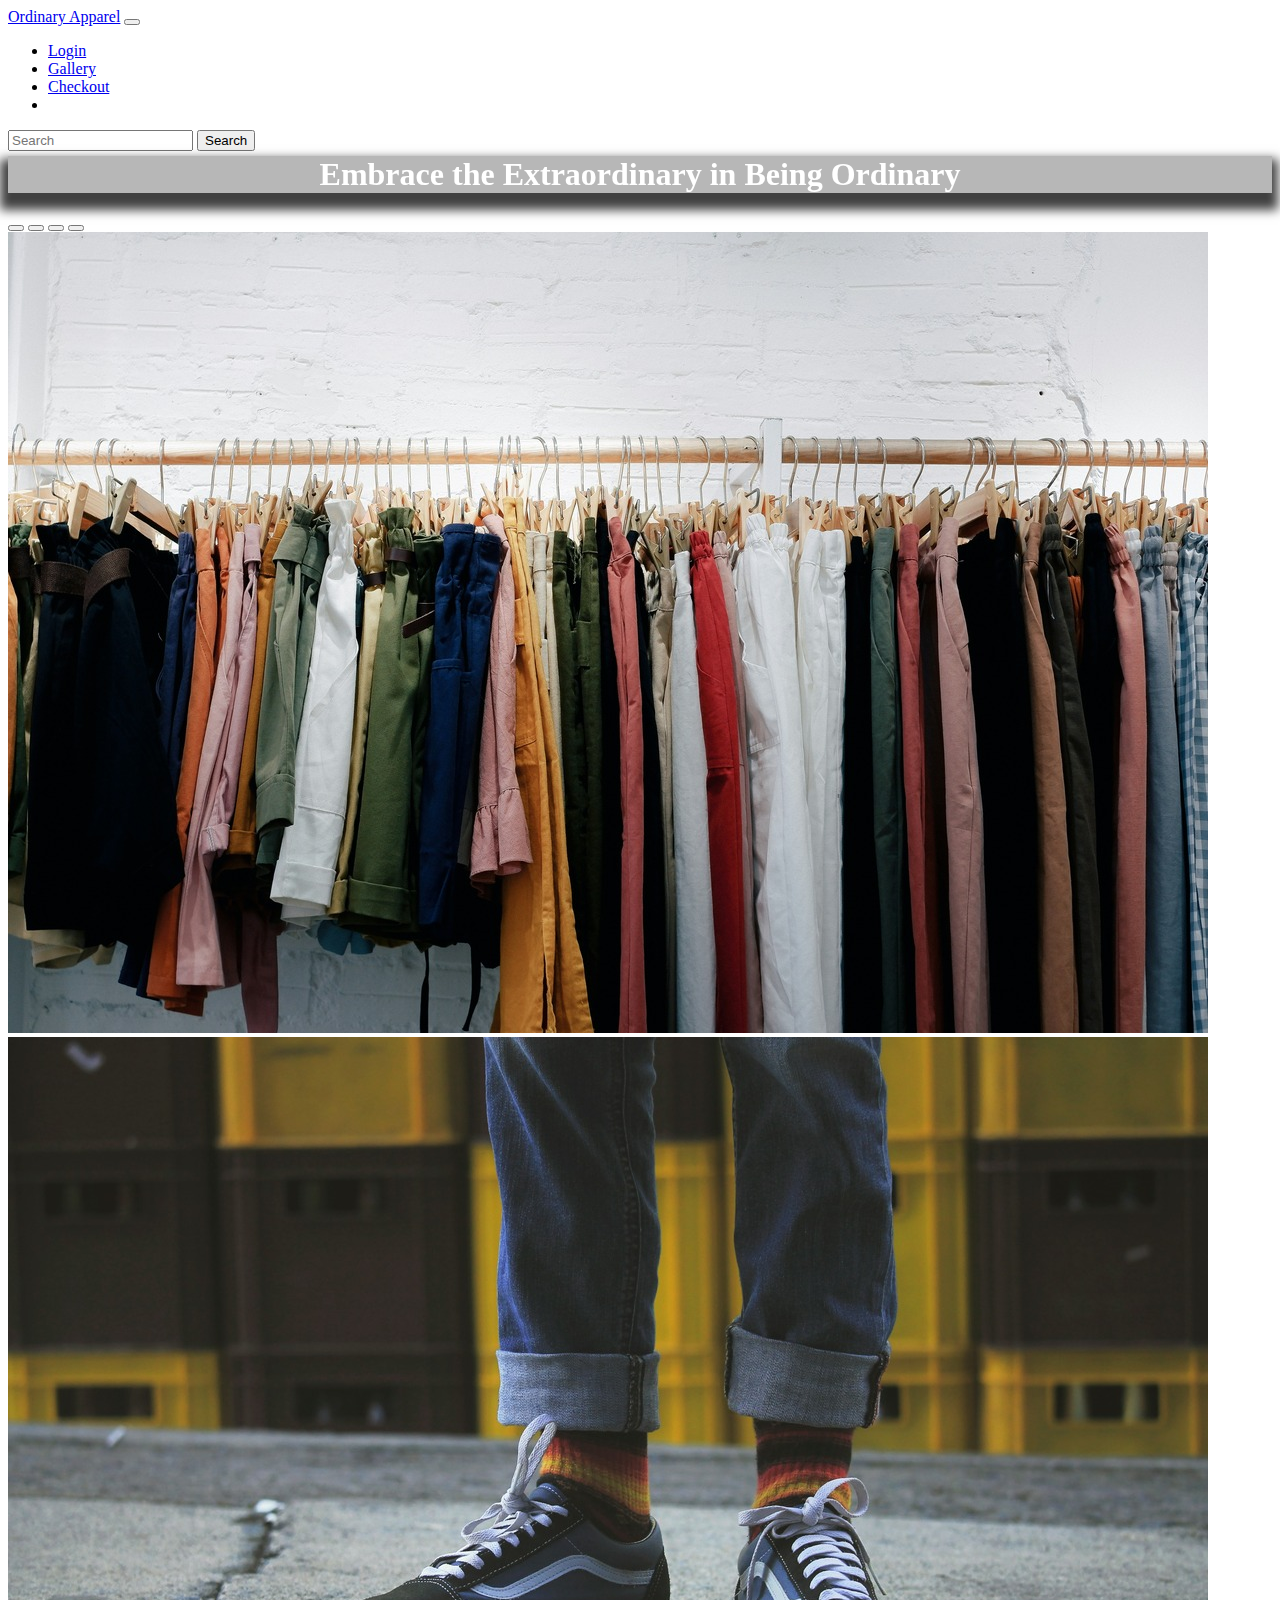
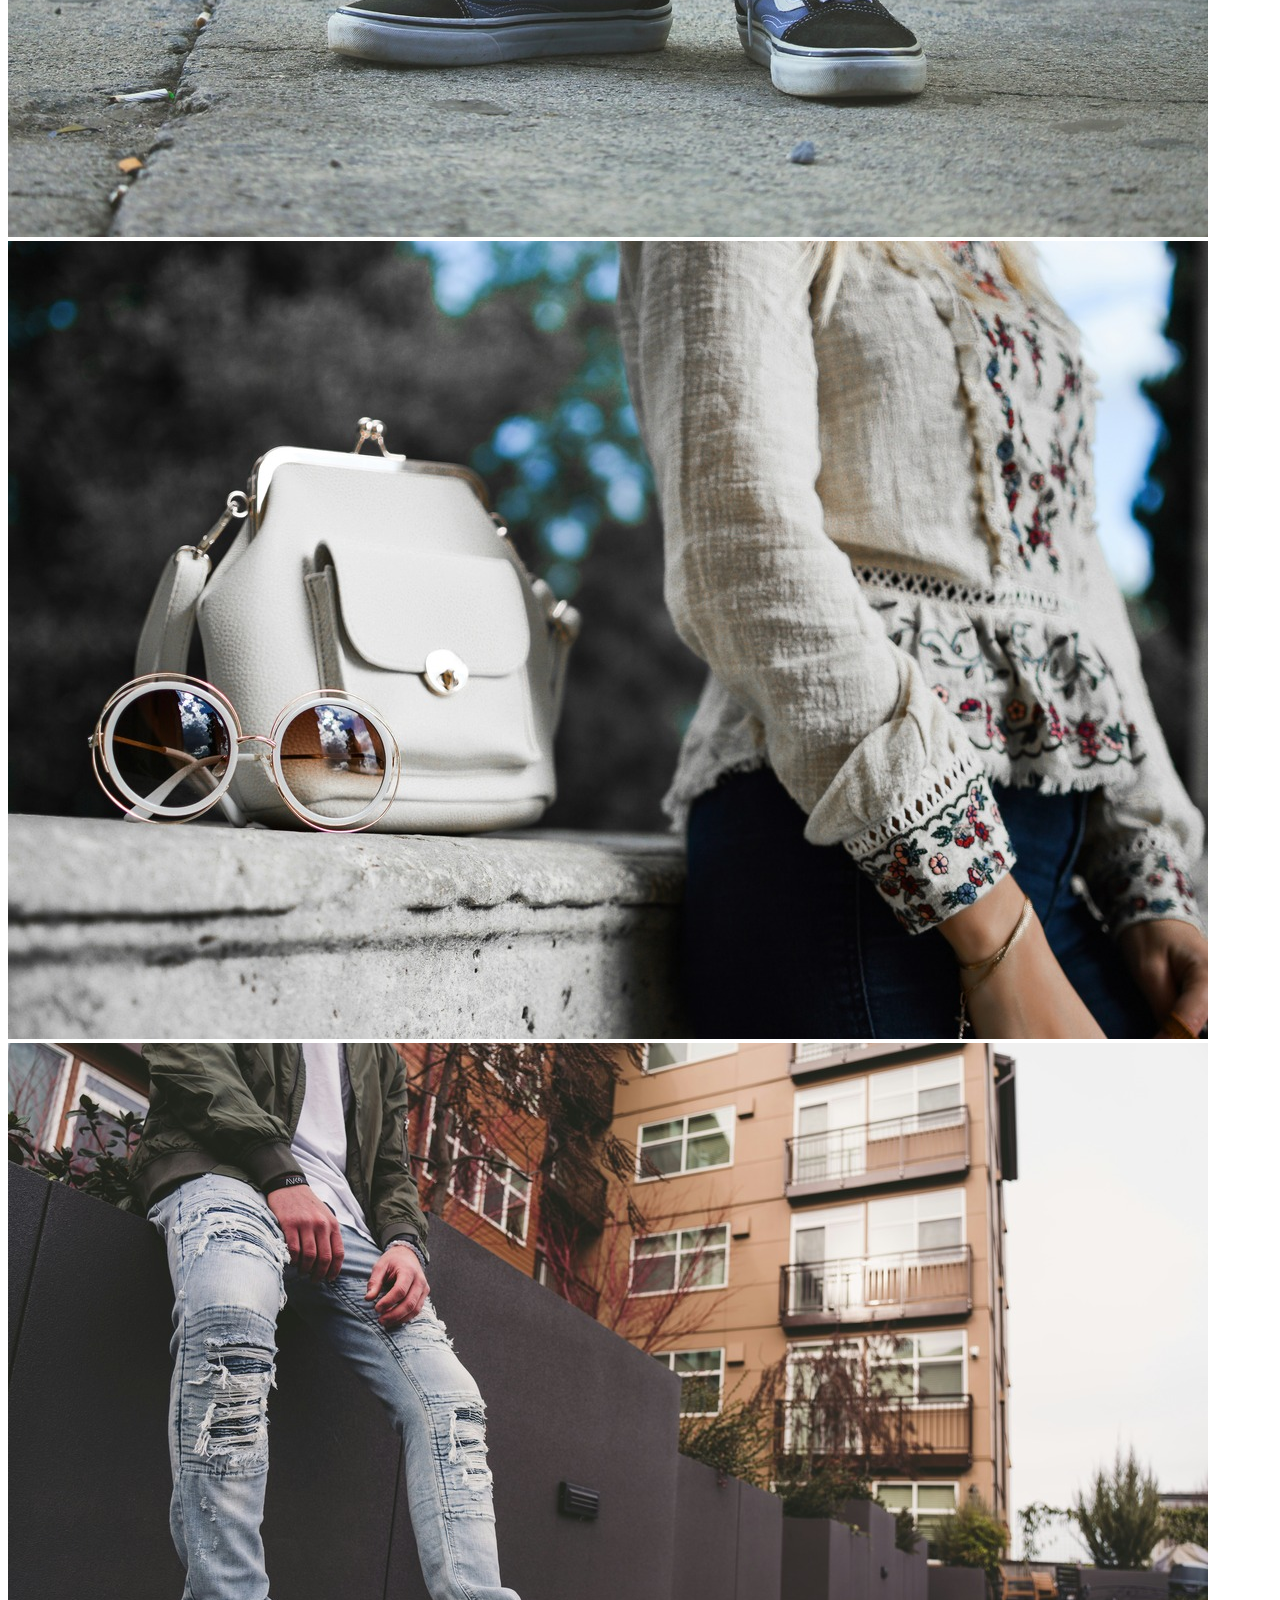
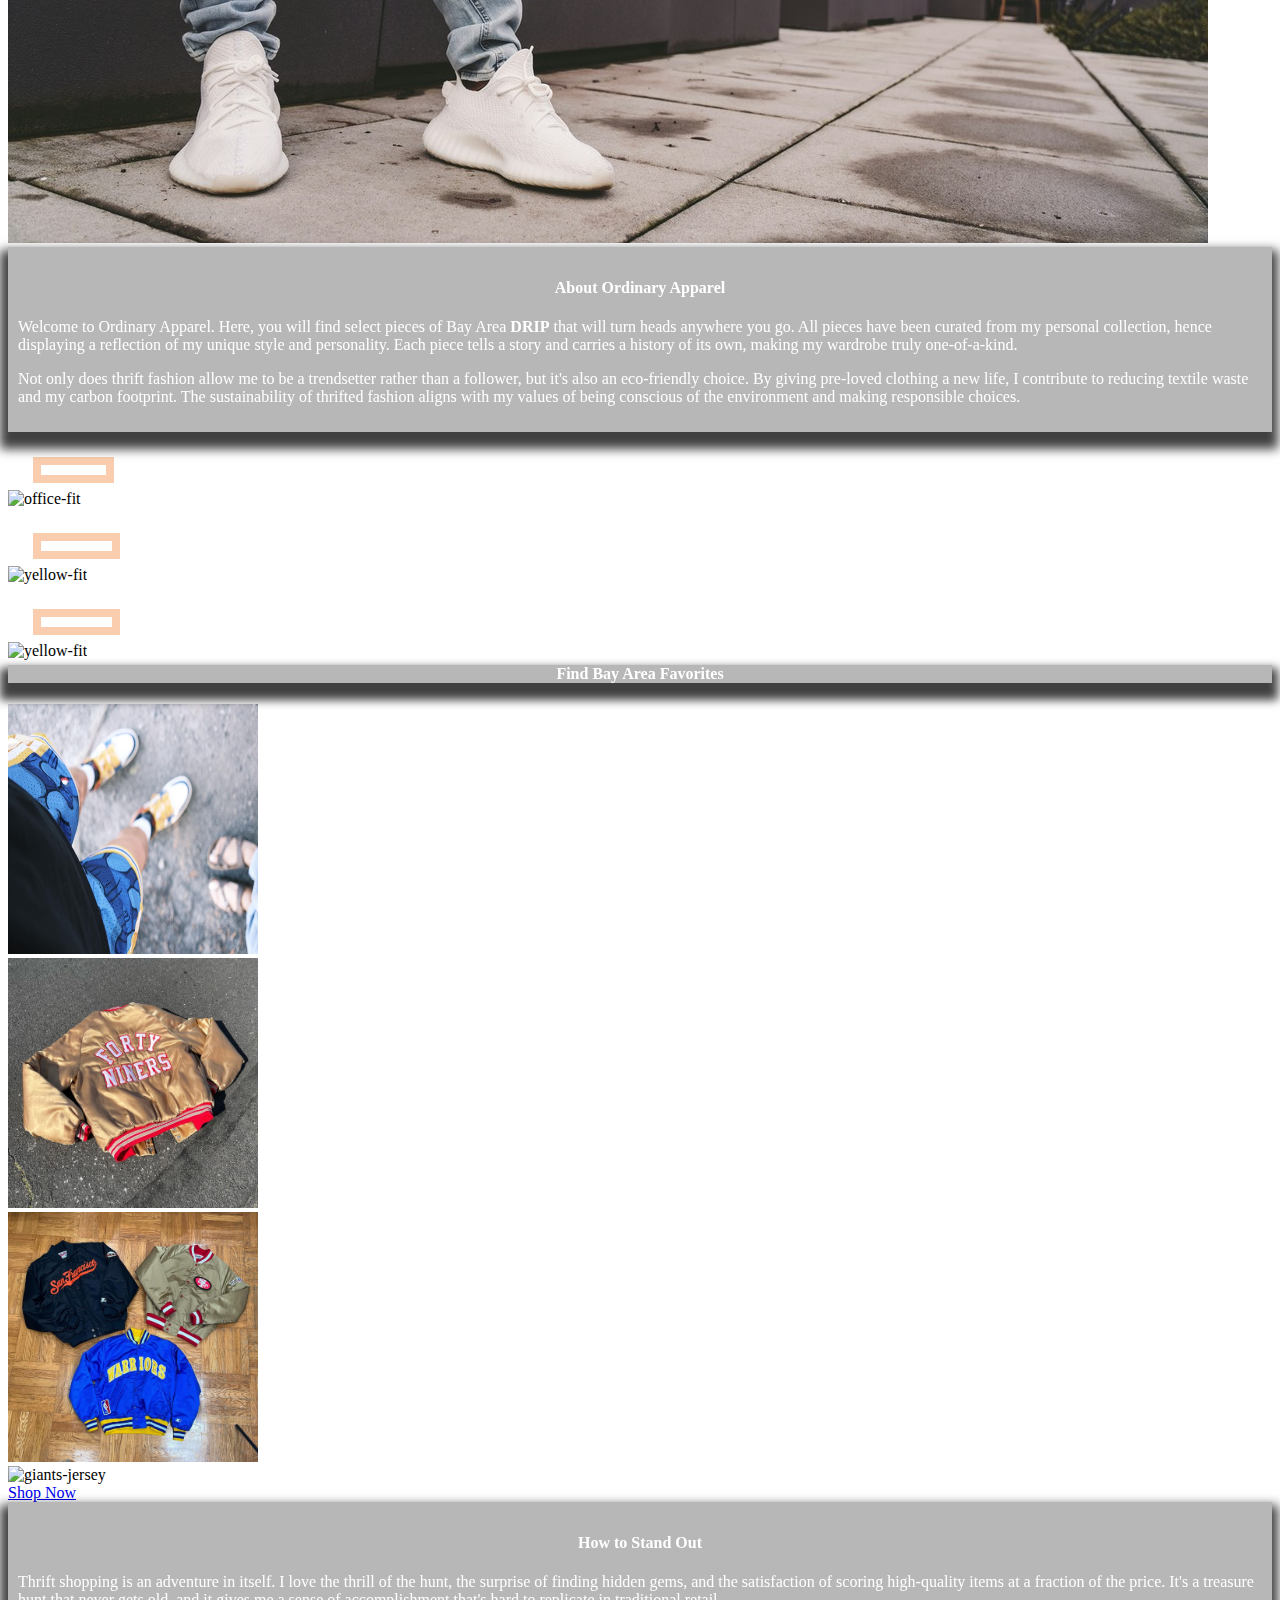
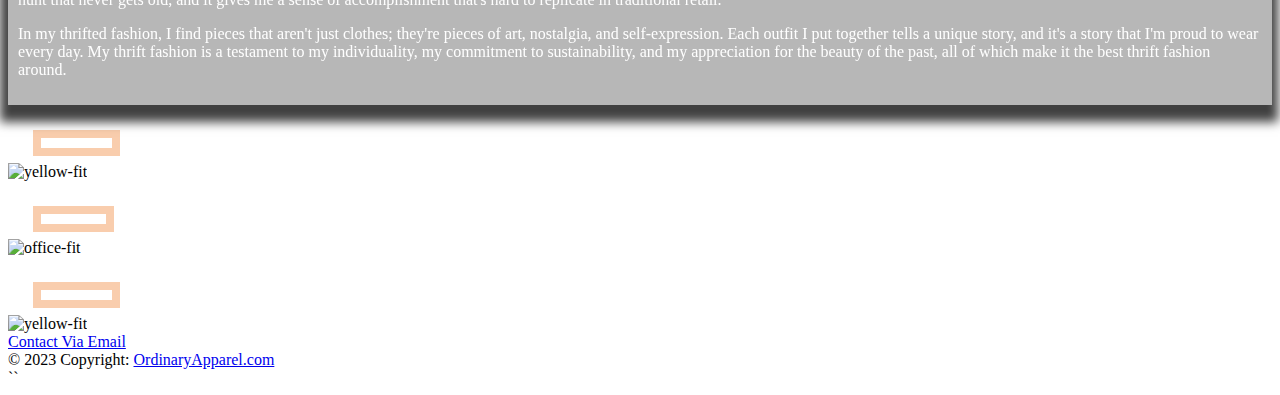
==== commit 2a905370: "updated nav bar" ====
--- a/index.html
+++ b/index.html
@@ -17,43 +17,39 @@
 
 <body>
   <header>
-    <!-- Place navbar here (You can add Bootstrap Navbar here)-->
-    <!-- **** NEED ADD RESPONSIVE TO NAV ****-->
     <!-- Container for Navbar-->
     <nav class="navbar navbar-expand-lg bg-secondary" data-bs-theme="dark">
       <div class="container-fluid">
         <a class="navbar-brand" href="/Index.html">Ordinary Apparel</a>
-        <button class="navbar-toggler" type="button" data-bs-toggle="collapse" data-bs-target="#navbarColor01"
-          aria-controls="navbarColor01" aria-expanded="false" aria-label="Toggle navigation">
+        <button class="navbar-toggler" type="button" data-bs-toggle="collapse" data-bs-target="#navbarColor01" aria-controls="navbarColor01" aria-expanded="false" aria-label="Toggle navigation">
           <span class="navbar-toggler-icon"></span>
         </button>
         <div class="collapse navbar-collapse" id="navbarColor01">
           <ul class="navbar-nav m-auto">
             <li class="nav-item dropdown">
-              <a class="nav-link active-nav-custom dropdown-toggle nav-link-custom" role="button"
-                data-bs-toggle="dropdown" aria-expanded="false">Account</a>
-              <ul class="dropdown-menu">
-                <li><a class="dropdown-item" href="/Pages/login.html">Sign In</a></li>
-                <li>
-                  <hr class="dropdown-divider">
-                </li>
-                <li><a class="dropdown-item" href="/Pages/registration.html">Sign Up</a></li>
-              </ul>
-            </li>
+              <a href="login.html" class="nav-link active-nav-custom nav-link-custom" role="button" aria-expanded="false">
+                Login
+            </a>
+            
+          </li>
             <li class="nav-item">
               <a class="nav-link" href="/Pages/products.html">Gallery</a>
             </li>
             <li class="nav-item">
               <a class="nav-link" href="/Pages/checkout.html">Checkout</a>
             </li>
+            <li class="nav-item dropdown">
+            </li>
           </ul>
           <form class="d-flex">
             <input class="form-control me-sm-2" type="search" placeholder="Search">
-            <button class="btn btn-secondary my-2 my-sm-0" type="submit">Search</button>
+            <button class="btn btn-secondary" type="submit">Search</button>
           </form>
         </div>
       </div>
     </nav>
+  </header>
+ <!-- Container END for Navbar-->
   </header>
 
   <main>
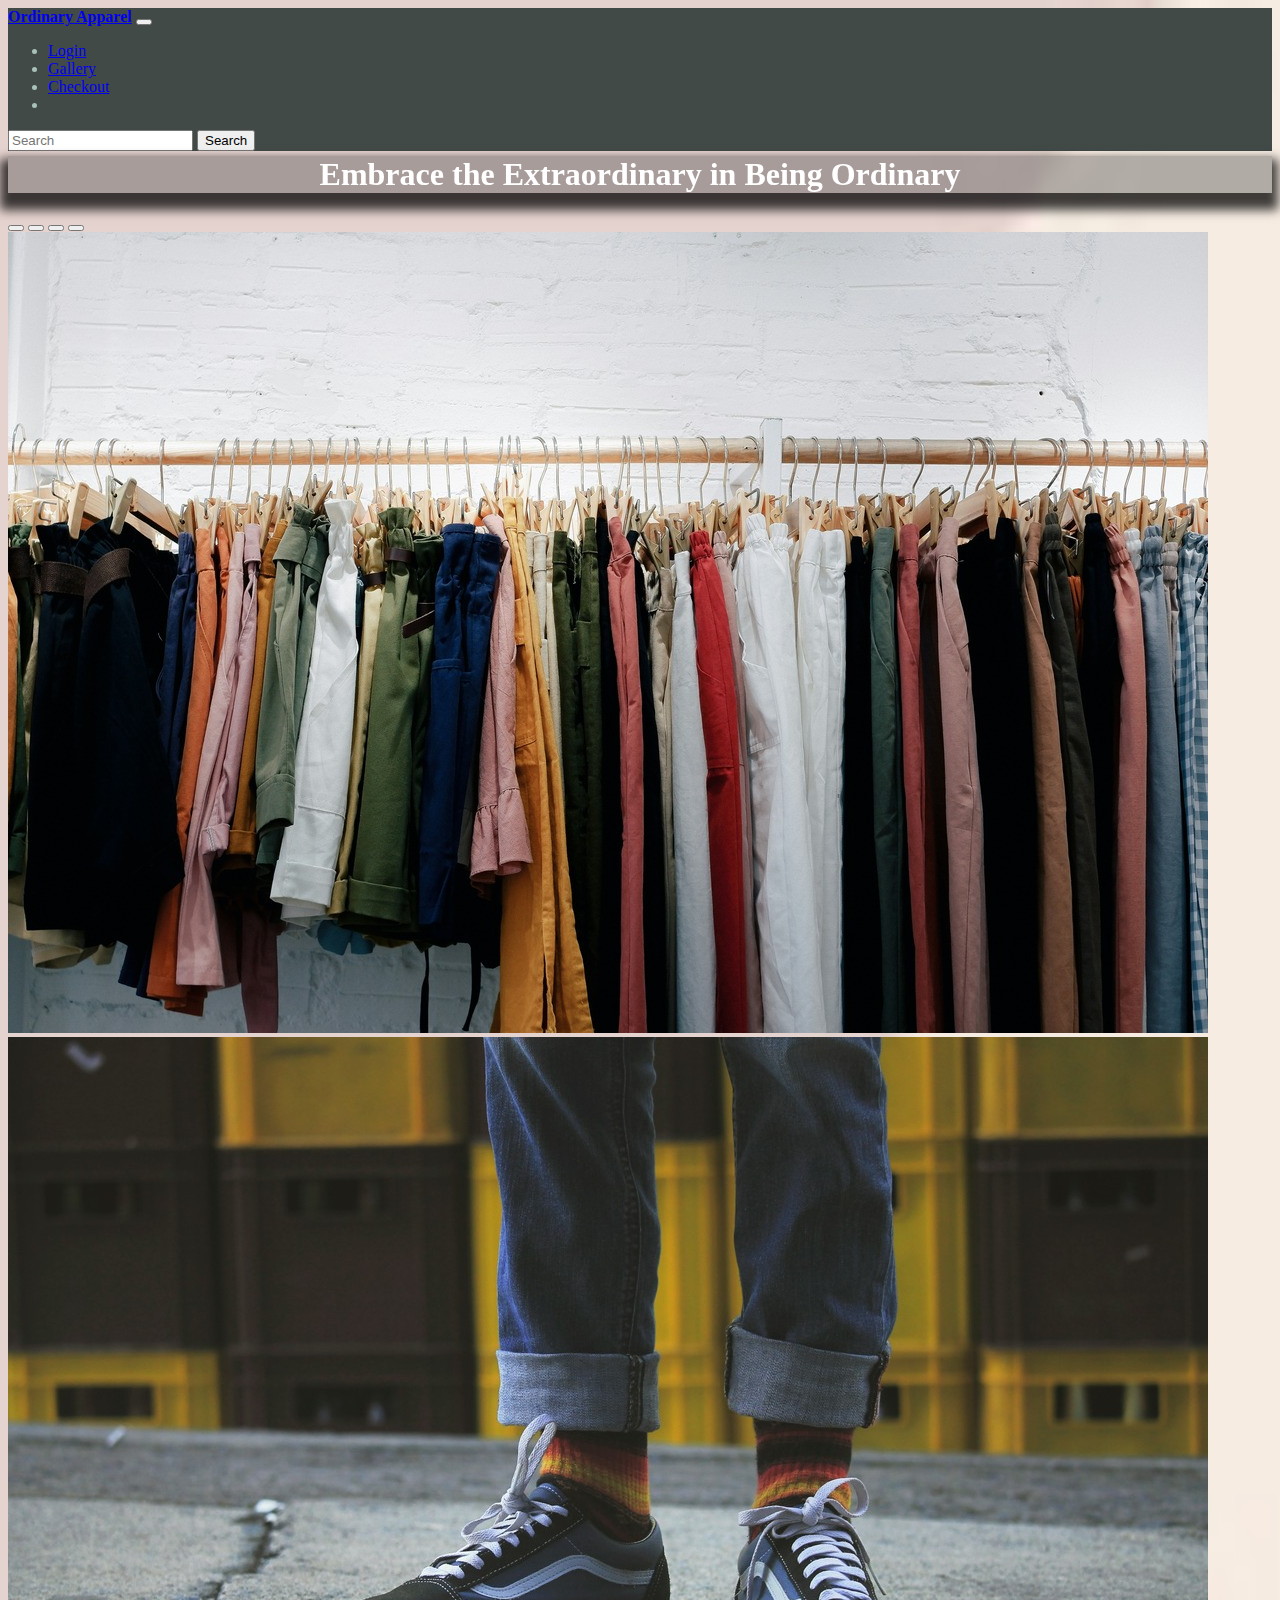
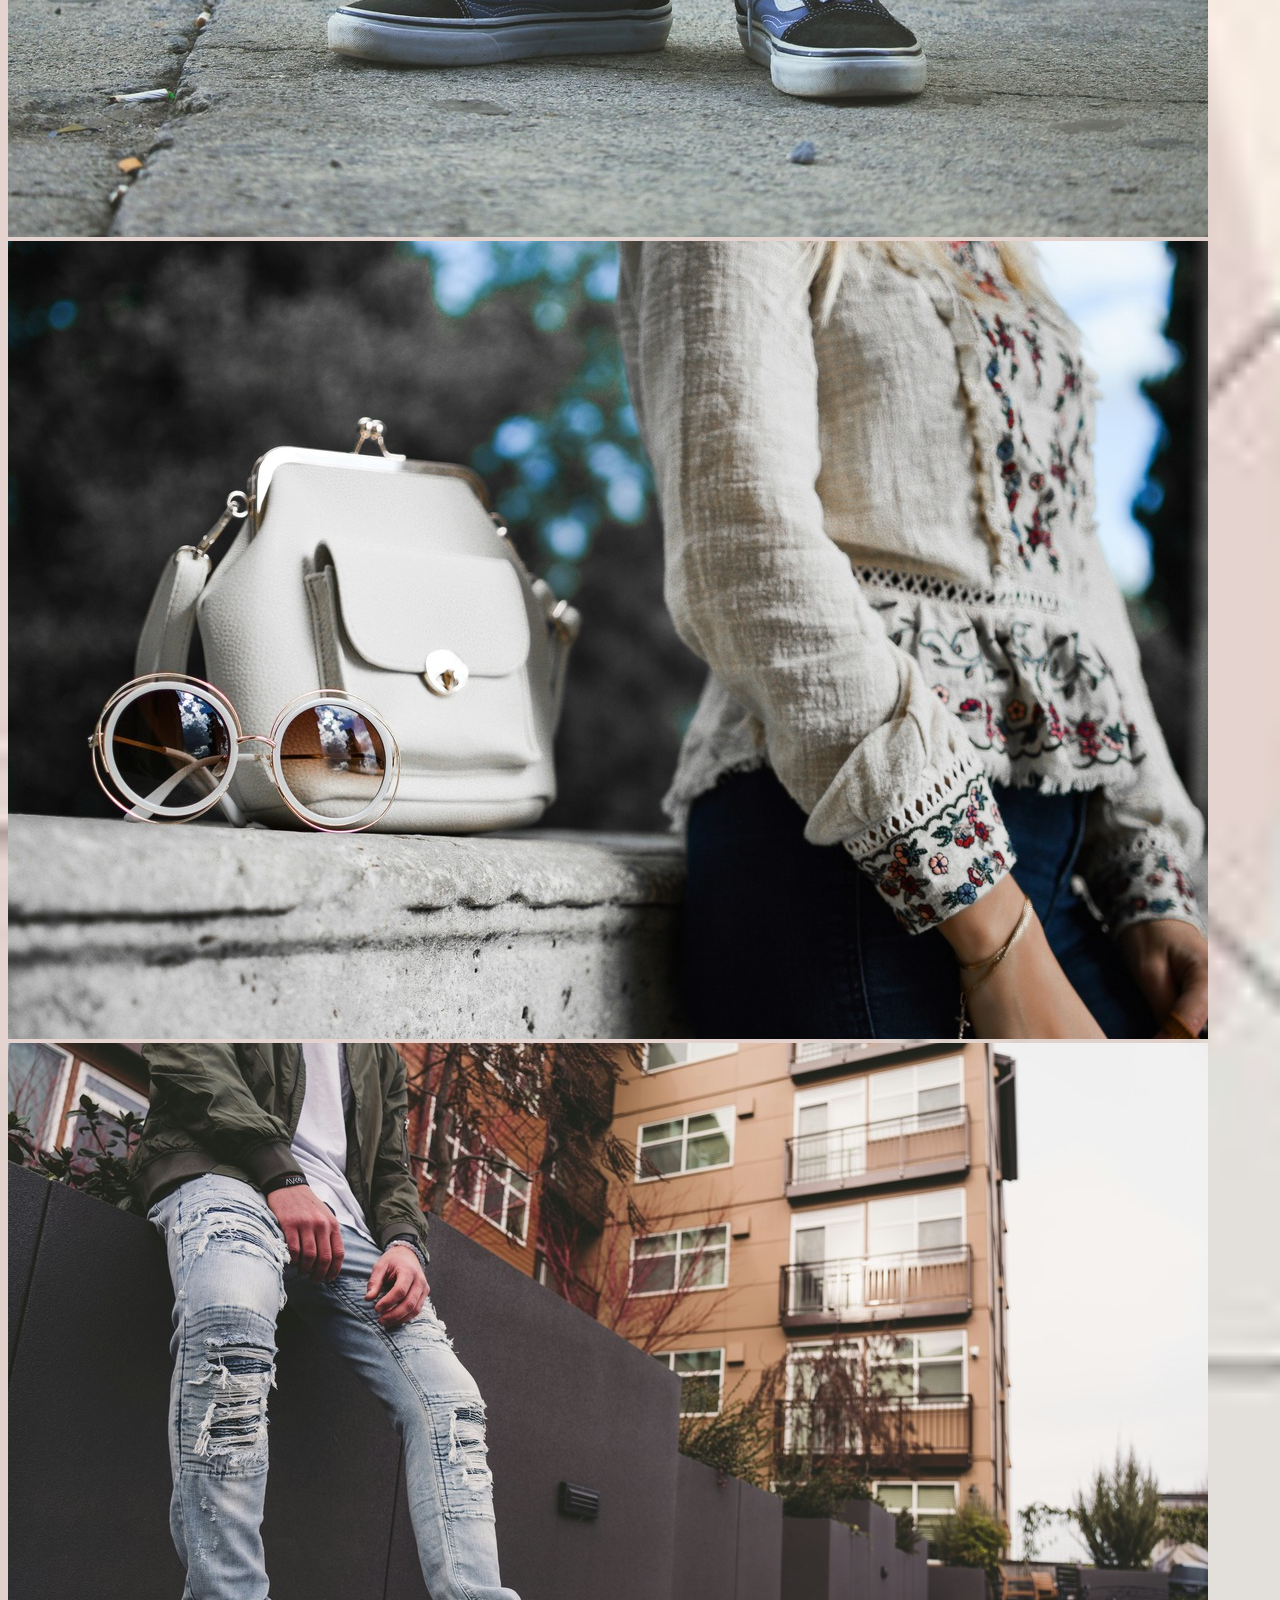
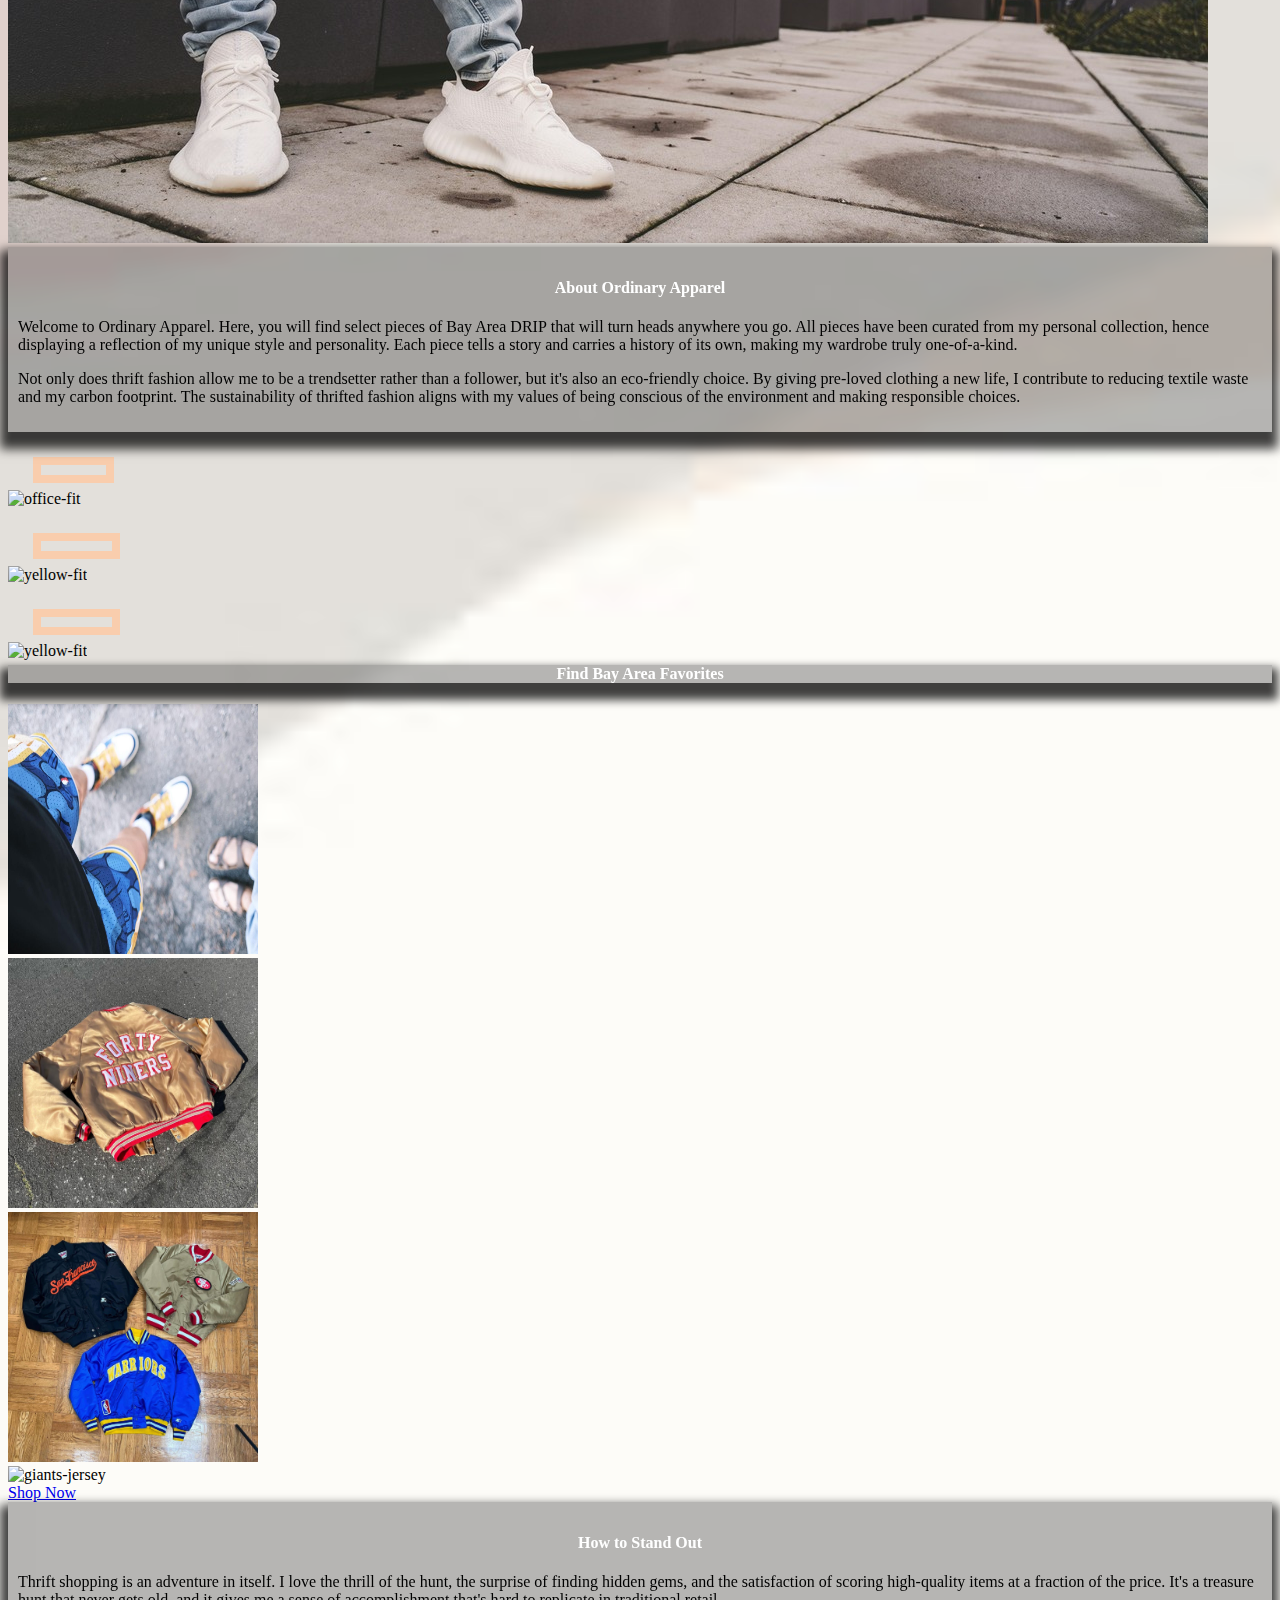
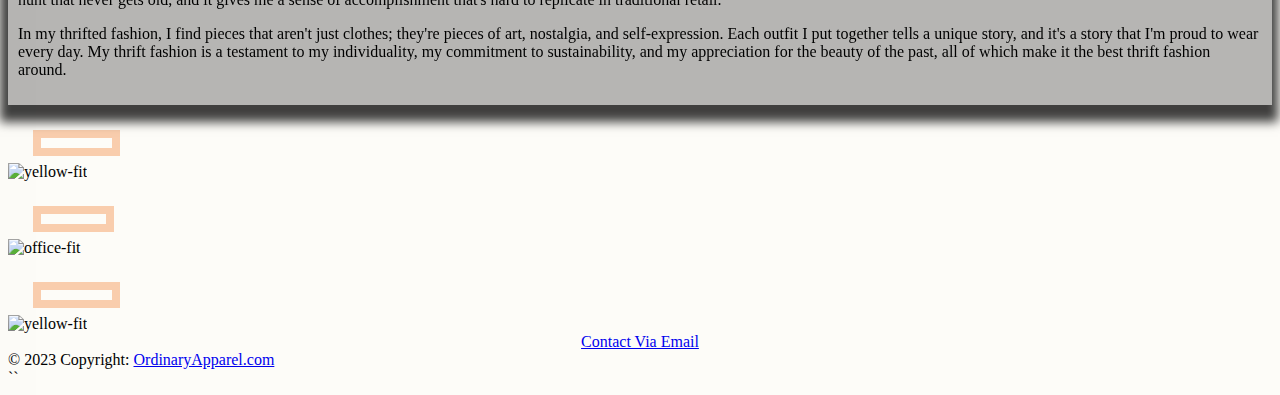
==== commit 951ff444: "fixed login access" ====
--- a/index.html
+++ b/index.html
@@ -27,7 +27,7 @@
         <div class="collapse navbar-collapse" id="navbarColor01">
           <ul class="navbar-nav m-auto">
             <li class="nav-item dropdown">
-              <a href="login.html" class="nav-link active-nav-custom nav-link-custom" role="button" aria-expanded="false">
+              <a href="/Pages/login.html" class="nav-link active-nav-custom nav-link-custom" role="button" aria-expanded="false">
                 Login
             </a>
             
--- a/CSS/style.css
+++ b/CSS/style.css
@@ -1,3 +1,30 @@
+
+body{
+  background-image: url(/Images/notused/Abstract.jpg);
+  background-repeat: no-repeat;
+  background-size: cover;
+}
+
+.button {
+  text-align: center; /* Align the text to the middle */
+  display: block; /* Make it a block element to take full width (optional) */
+  margin: 0 auto; /* Auto margin on the left to push it to the right (optional) */
+}
+
+.bg-secondary{
+  background-color: #424a48 !important;
+  color: #a8c2bb;
+}
+
+.navbar-brand{
+  font-weight: 800;
+}
+
+h6,p,.my-3{
+  color: #959595;
+  font-weight: 200;
+}
+
 .content {
   width: 400px;
-}+}
--- a/CSS/index.css
+++ b/CSS/index.css
@@ -1,3 +1,18 @@
+.bg-secondary{
+    background-color: #424a48 !important;
+    color: #a8c2bb;
+  }
+
+  .navbar-brand{
+    font-weight: 800;
+  }
+
+  h6,p,.my-3{
+    color: #000000;
+    font-weight: 200;
+  }
+
+
 
 h1 {
     background-color: rgba(74, 74, 74, 0.398);
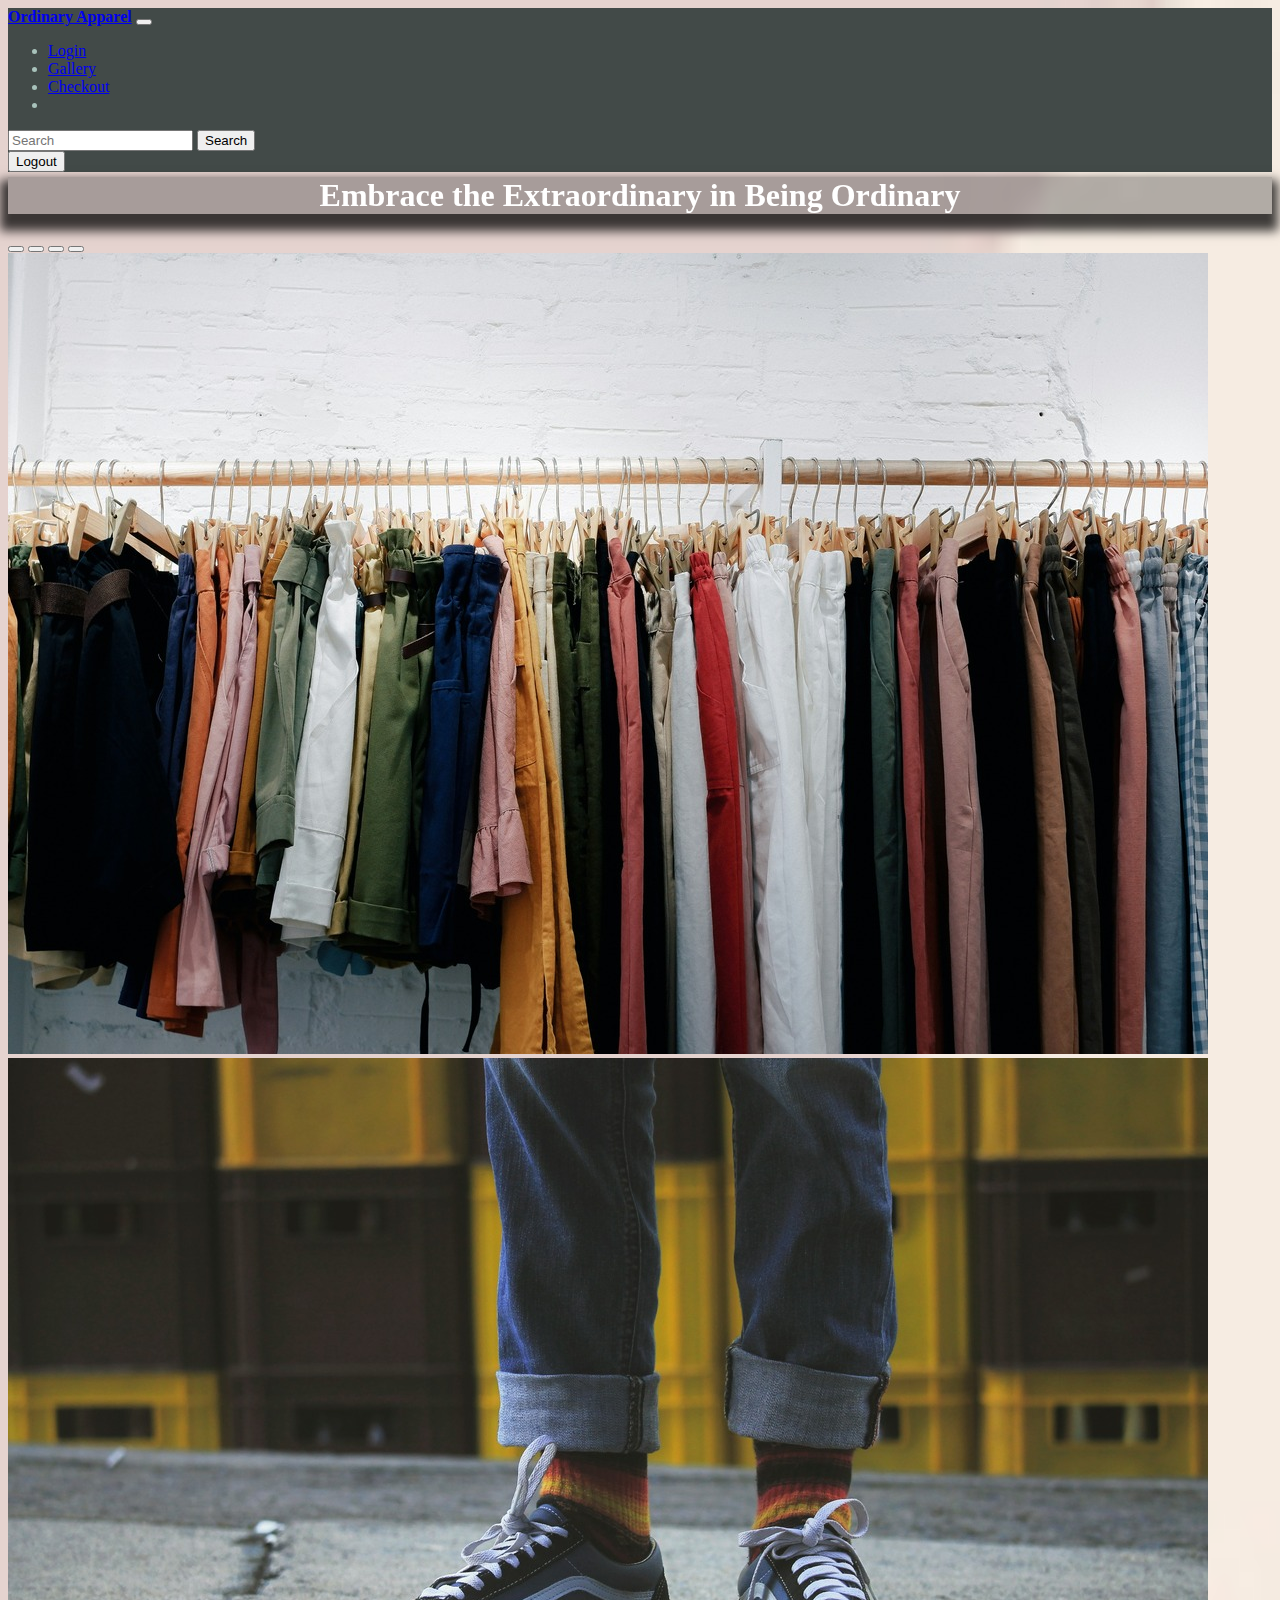
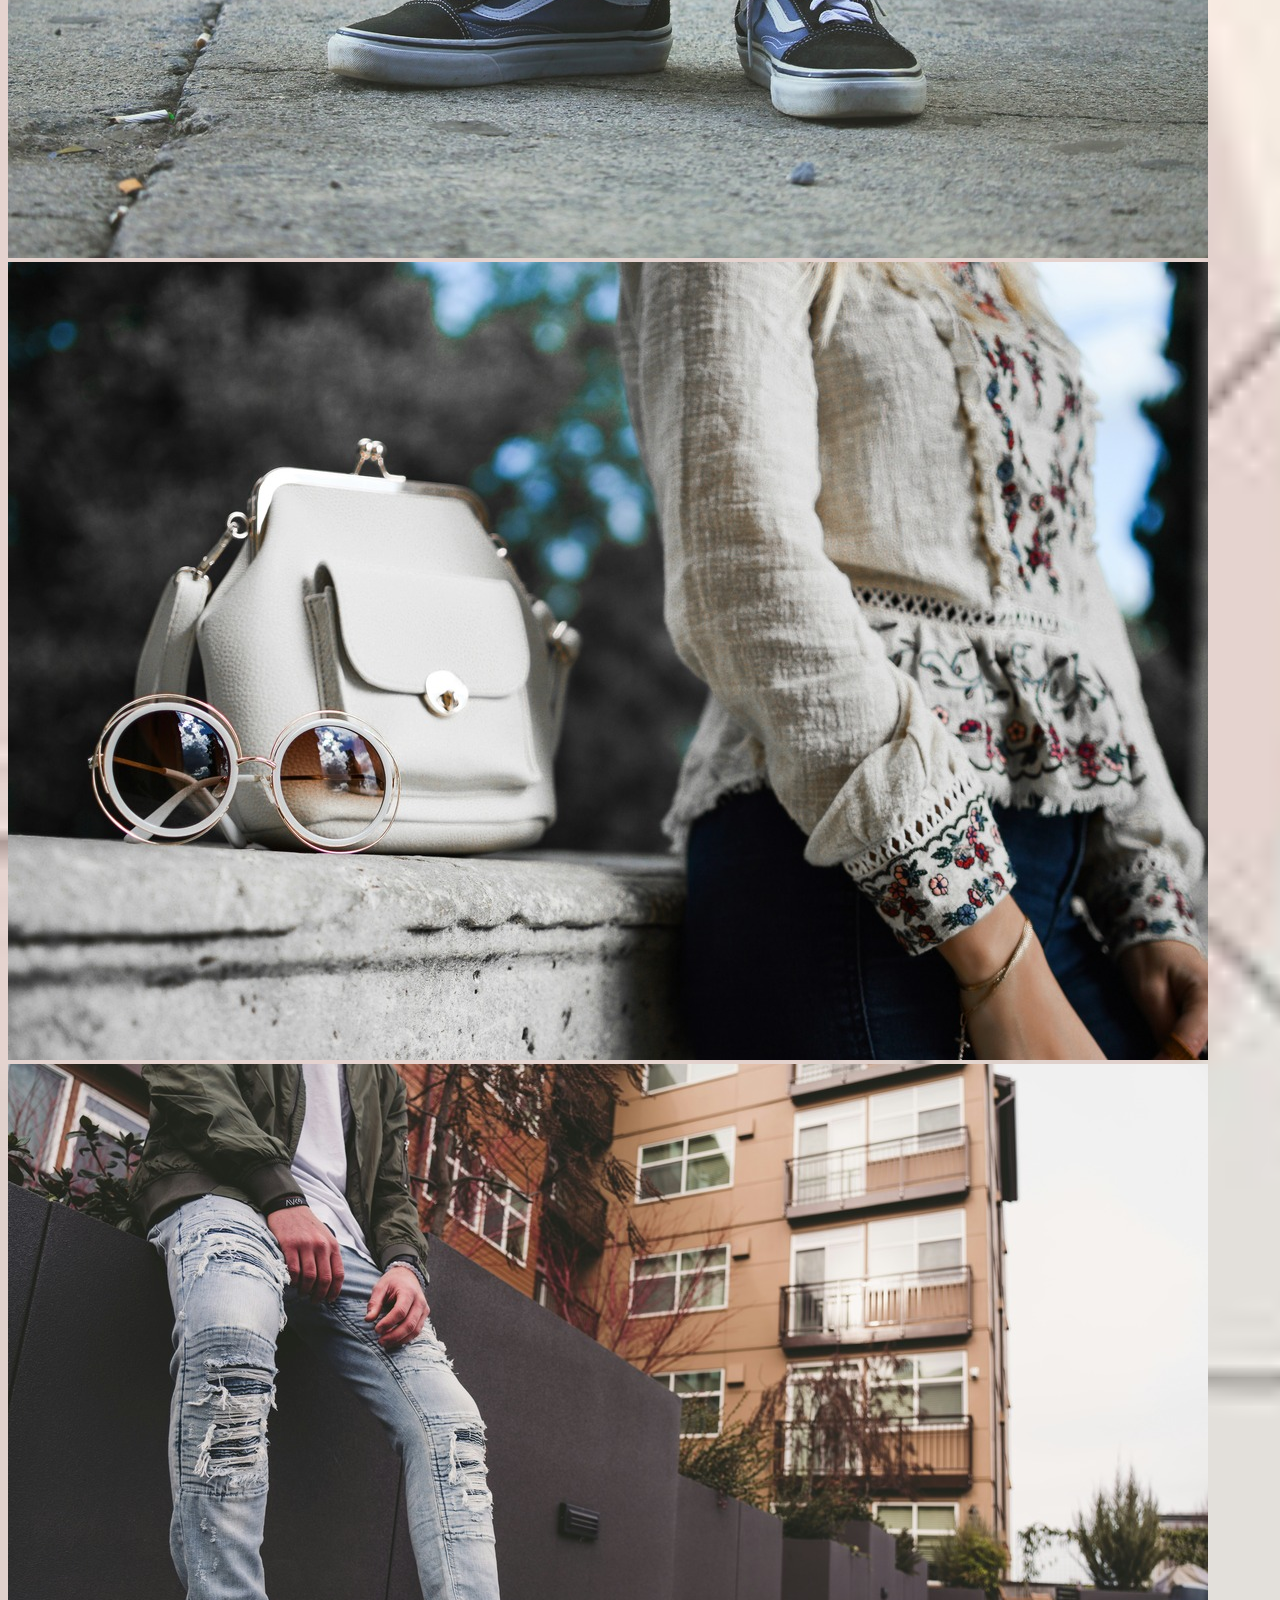
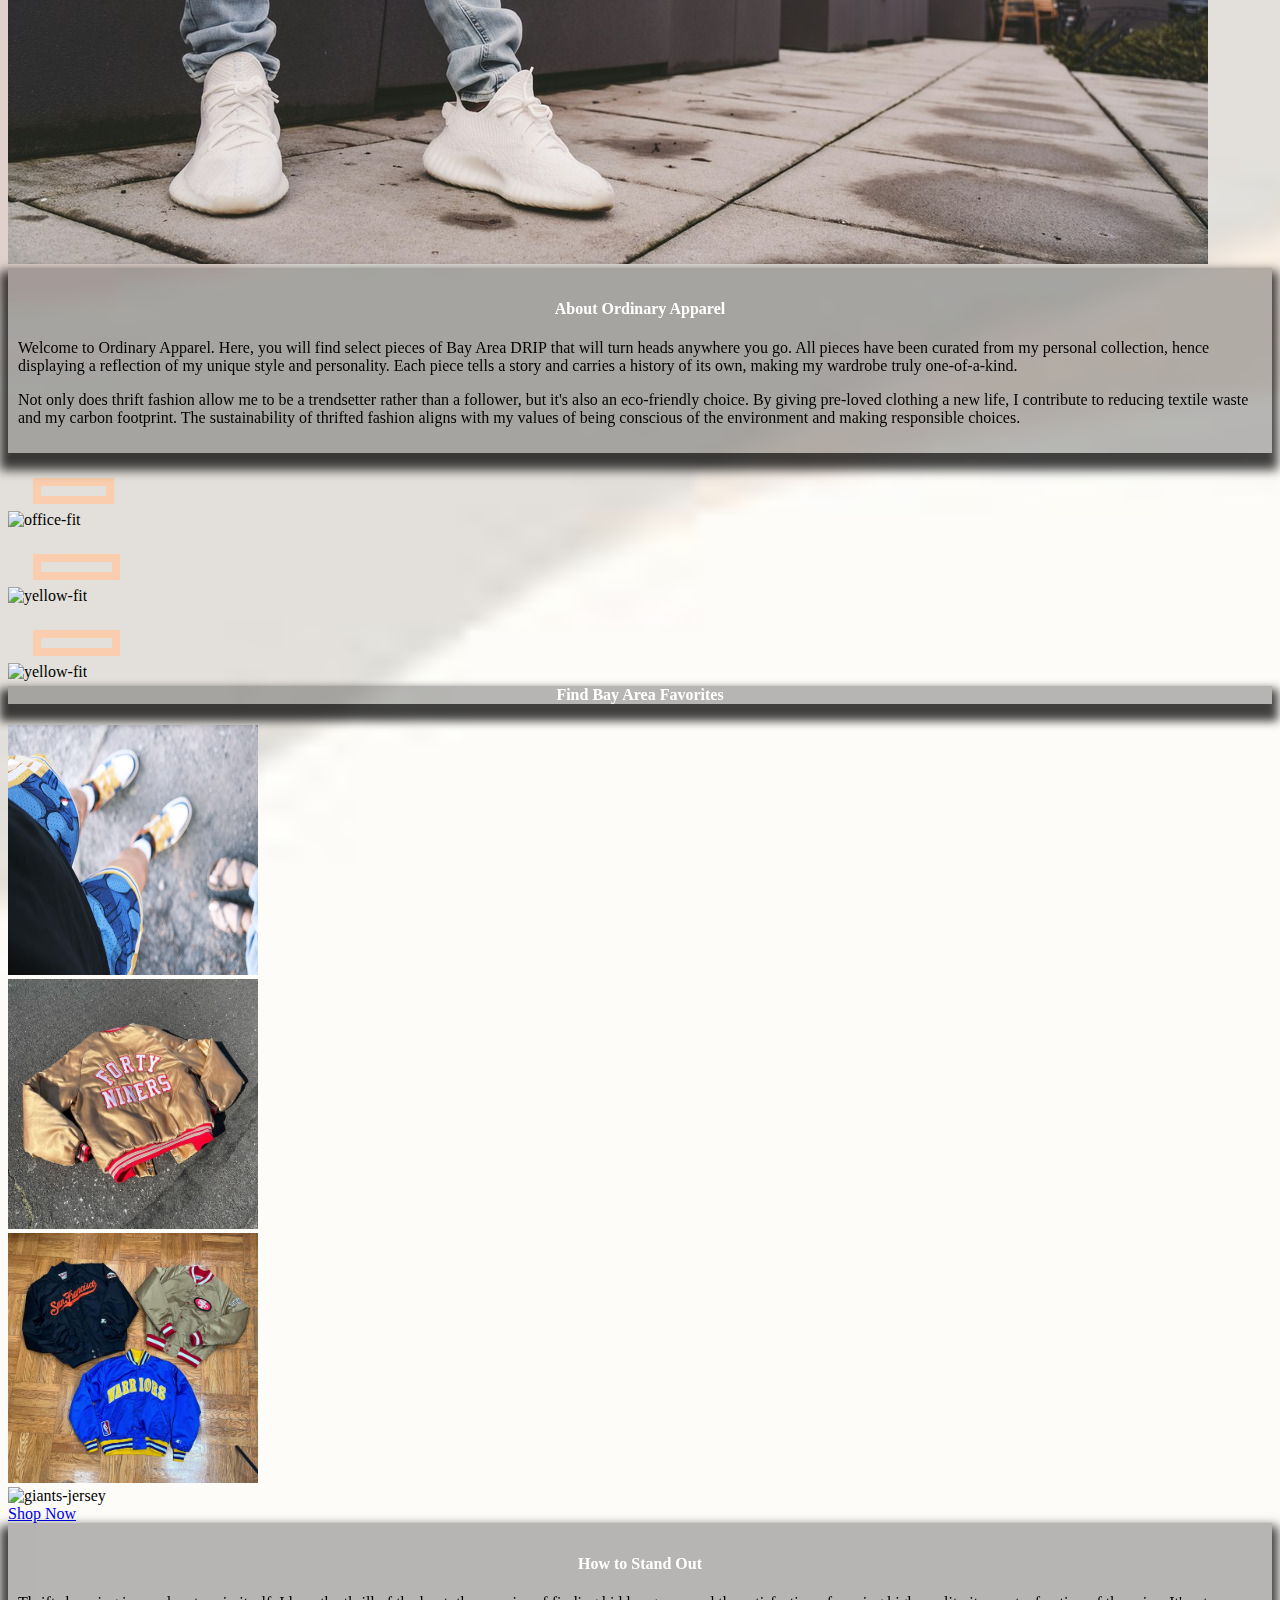
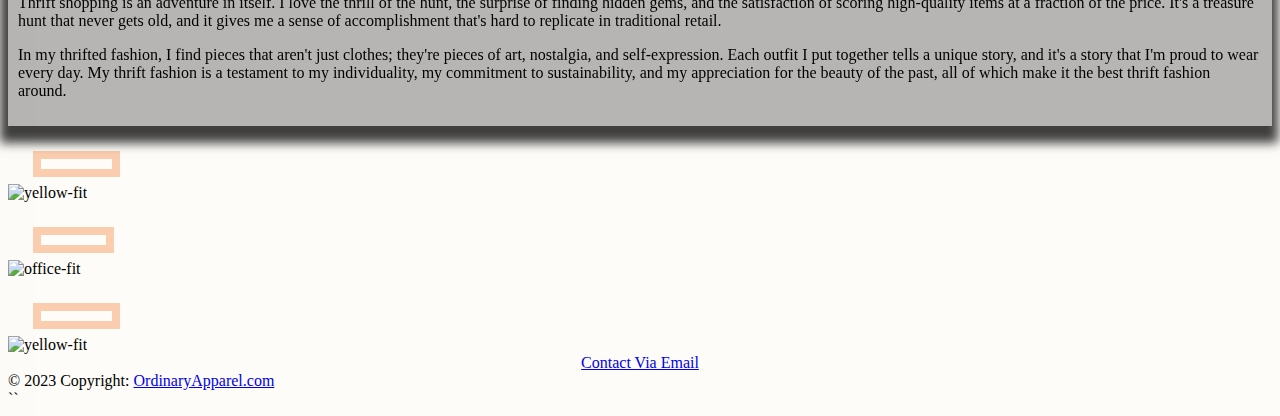
==== commit 1cade213: "updated navbar" ====
--- a/index.html
+++ b/index.html
@@ -27,7 +27,7 @@
         <div class="collapse navbar-collapse" id="navbarColor01">
           <ul class="navbar-nav m-auto">
             <li class="nav-item dropdown">
-              <a href="/Pages/login.html" class="nav-link active-nav-custom nav-link-custom" role="button" aria-expanded="false">
+              <a href="Pages/login.html" class="nav-link active-nav-custom nav-link-custom" role="button" aria-expanded="false">
                 Login
             </a>
             
@@ -45,6 +45,7 @@
             <input class="form-control me-sm-2" type="search" placeholder="Search">
             <button class="btn btn-secondary" type="submit">Search</button>
           </form>
+          <button class="btn btn-warning d-none" id="logout-btn" onclick="logout()">Logout</button>
         </div>
       </div>
     </nav>
@@ -254,6 +255,18 @@
     ScrollReveal().reveal('.home-text', { delay: 600, origin: 'bottom' });
     ScrollReveal().reveal('.bay, .grid-imgs', { delay: 700, origin: 'right' });
   </script>
+  <script>
+    window.onload = () => {
+      getLoginData();
+      const logoutBtn = document.getElementById("logout-btn");
+
+      if (isLoggedIn()) {
+        logoutBtn.classList.remove("d-none");
+      }
+    };
+
+  </script>
+  <script src="Scripts/auth.js"></script>
 </body>
 
 </html>
